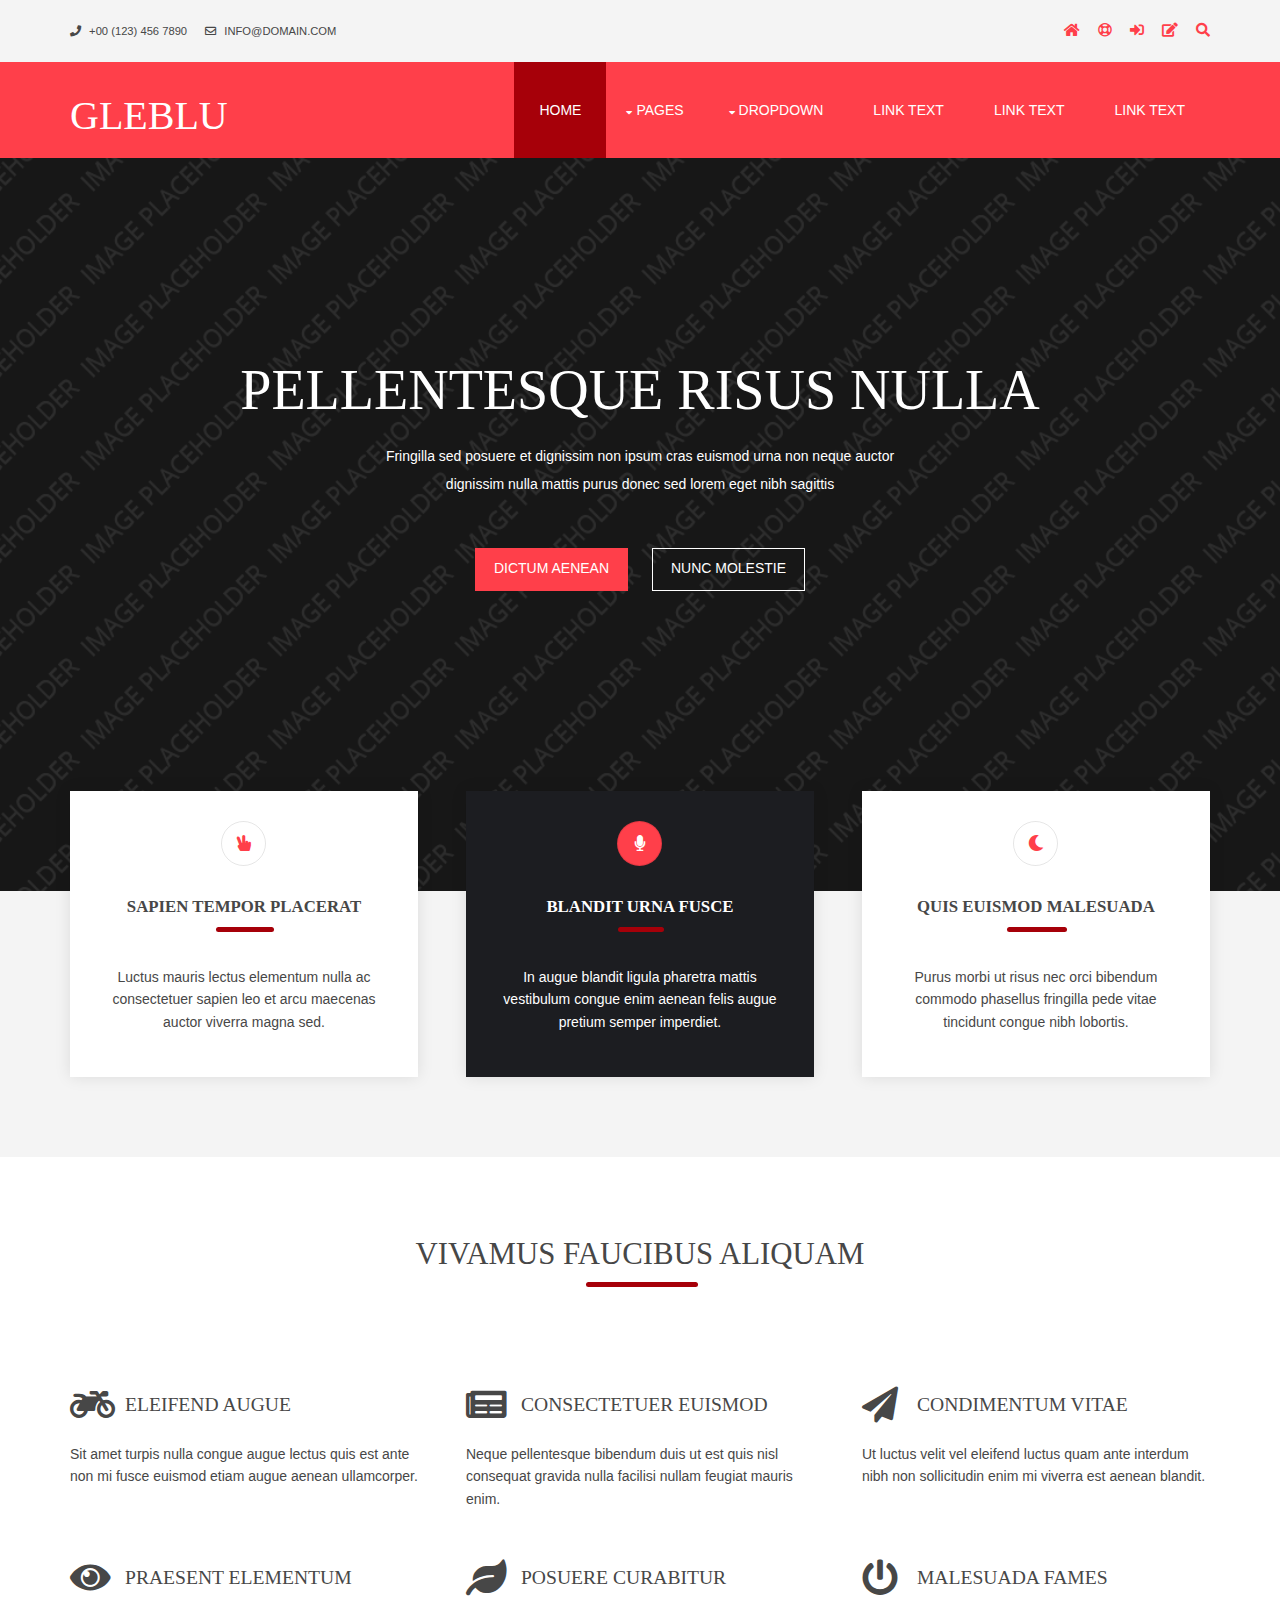
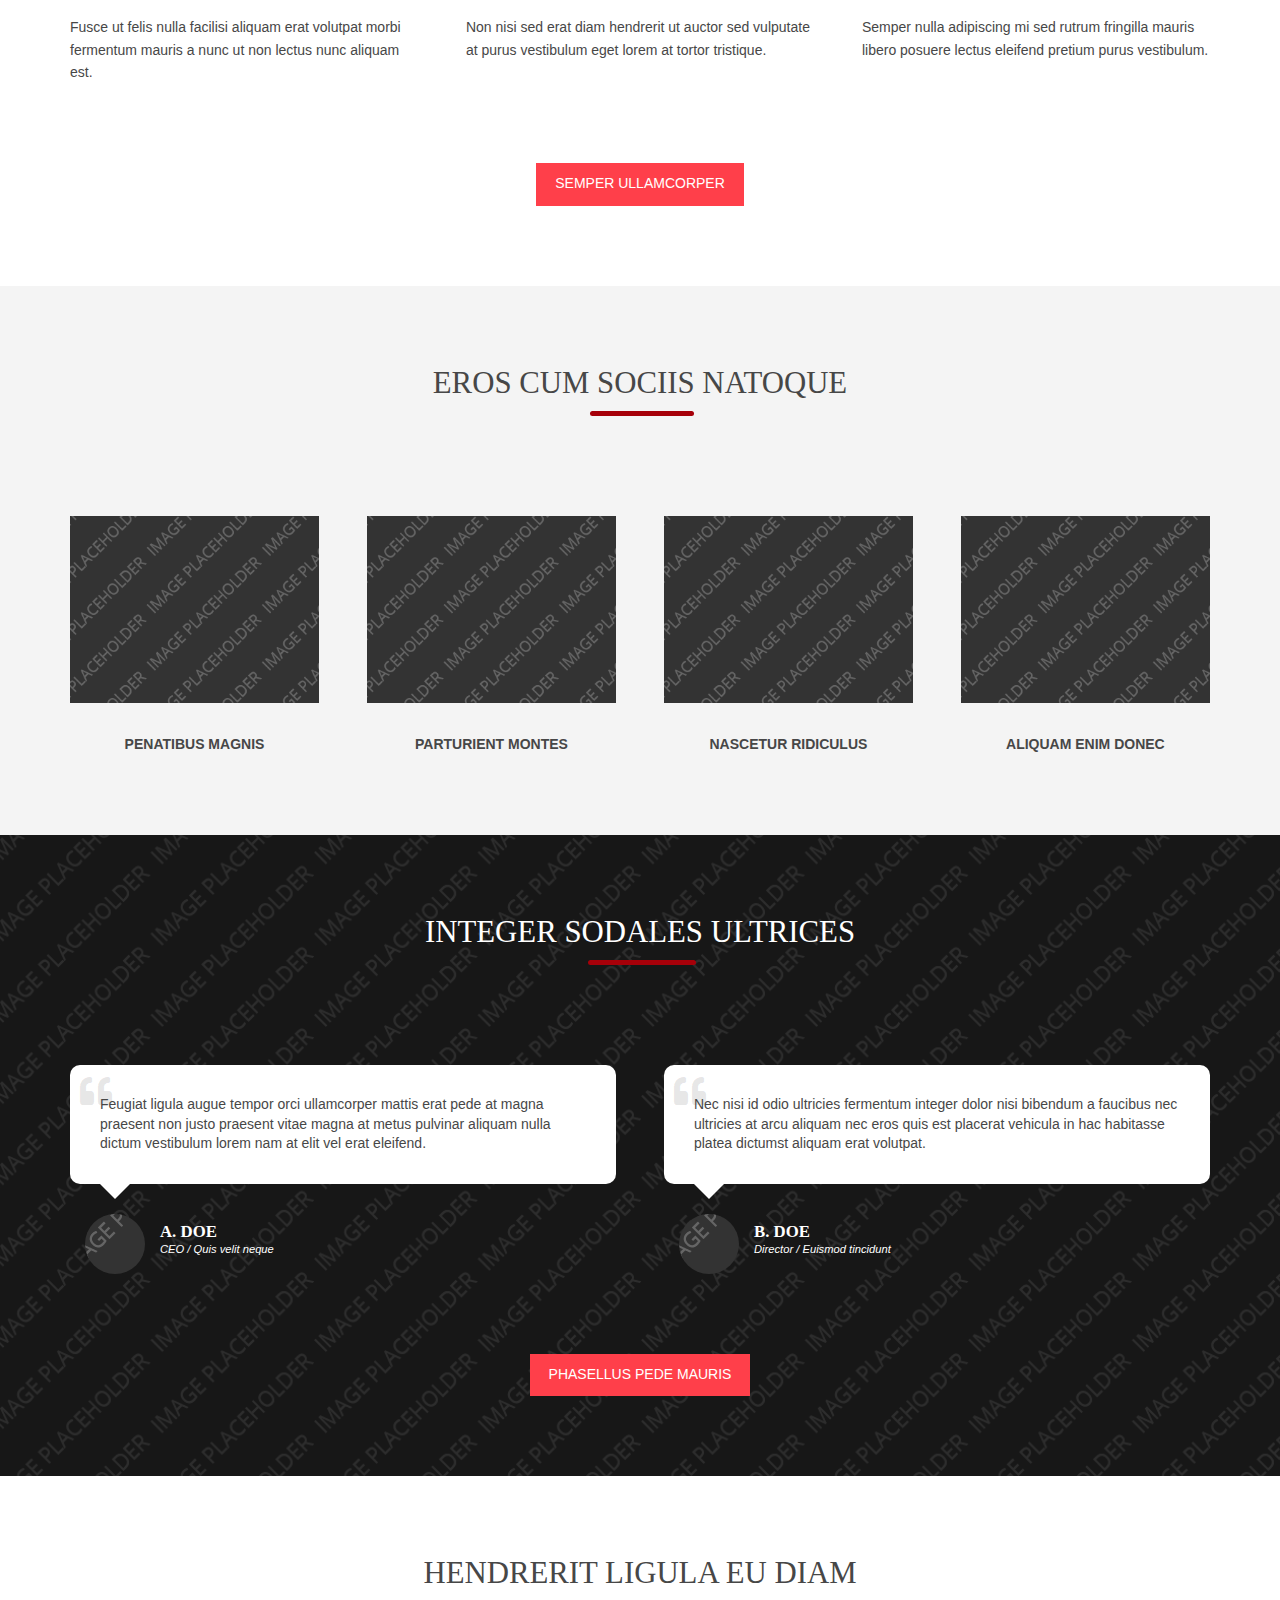
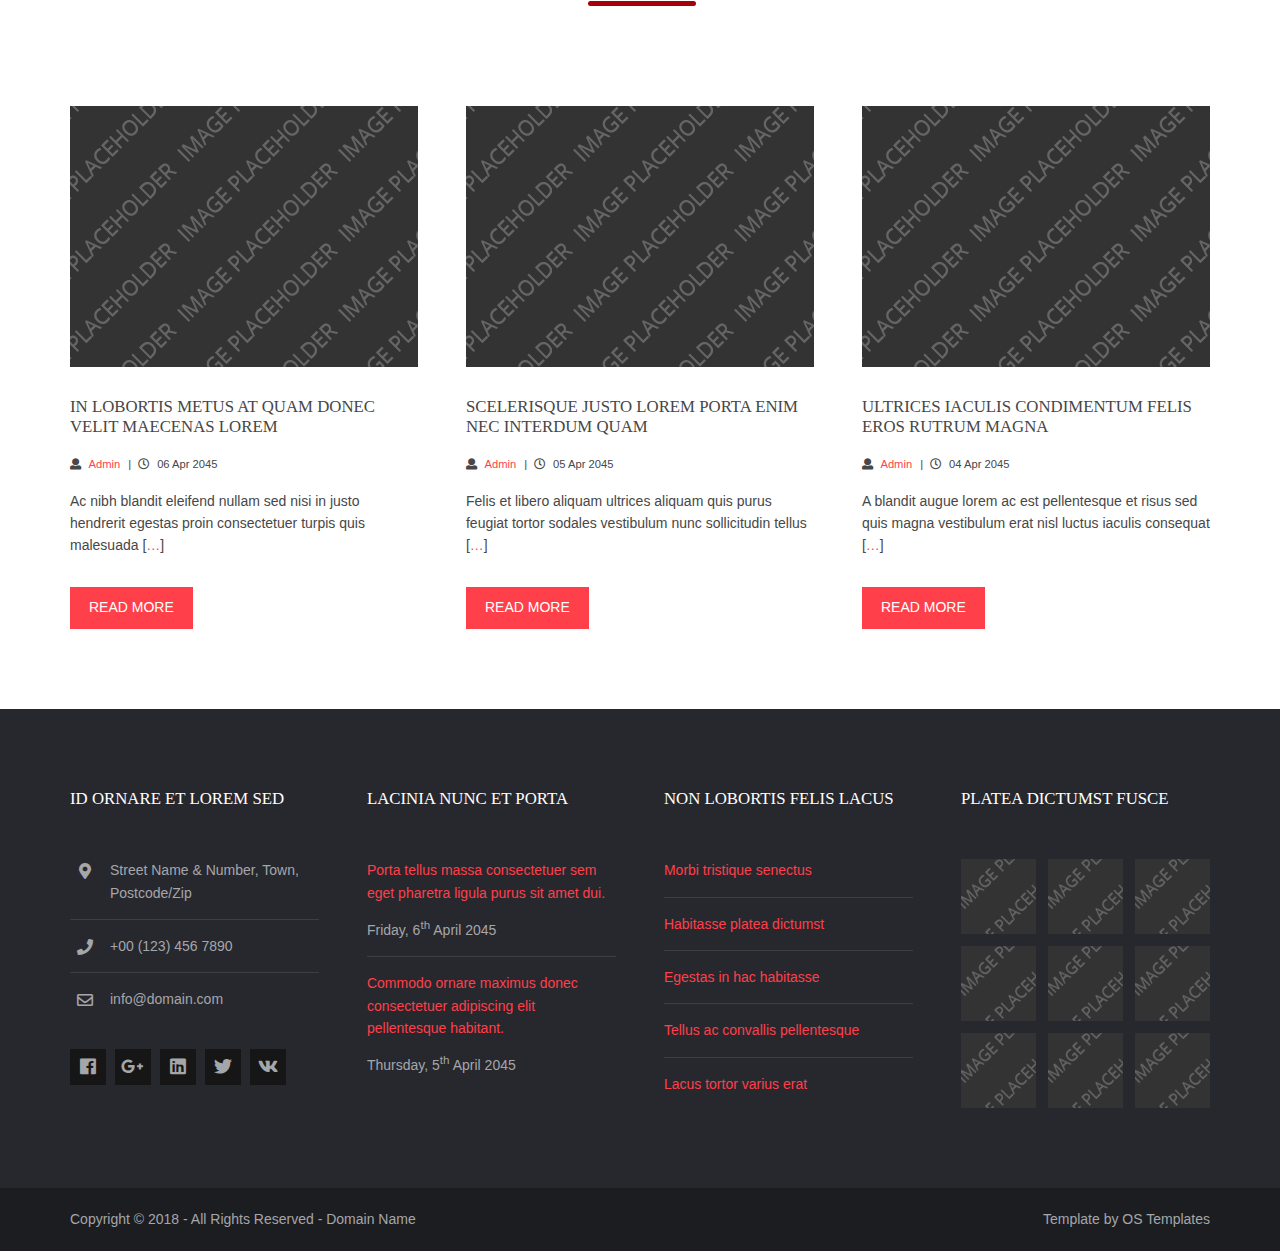
==== gleblu/index.html @ dab905c7 "template" ====
<!DOCTYPE html>
<!--
Template Name: Gleblu
Author: <a href="https://www.os-templates.com/">OS Templates</a>
Author URI: https://www.os-templates.com/
Copyright: OS-Templates.com
Licence: Free to use under our free template licence terms
Licence URI: https://www.os-templates.com/template-terms
-->
<html lang="">
<!-- To declare your language - read more here: https://www.w3.org/International/questions/qa-html-language-declarations -->
<head>
<title>Gleblu</title>
<meta charset="utf-8">
<meta name="viewport" content="width=device-width, initial-scale=1.0, maximum-scale=1.0, user-scalable=no">
<link href="layout/styles/layout.css" rel="stylesheet" type="text/css" media="all">
</head>
<body id="top">
<!-- ################################################################################################ -->
<!-- ################################################################################################ -->
<!-- ################################################################################################ -->
<div class="wrapper row0">
  <div id="topbar" class="hoc clear">
    <div class="fl_left"> 
      <!-- ################################################################################################ -->
      <ul class="nospace">
        <li><i class="fas fa-phone rgtspace-5"></i> +00 (123) 456 7890</li>
        <li><i class="far fa-envelope rgtspace-5"></i> info@domain.com</li>
      </ul>
      <!-- ################################################################################################ -->
    </div>
    <div class="fl_right"> 
      <!-- ################################################################################################ -->
      <ul class="nospace">
        <li><a href="index.html"><i class="fas fa-home"></i></a></li>
        <li><a href="#" title="Help Centre"><i class="far fa-life-ring"></i></a></li>
        <li><a href="#" title="Login"><i class="fas fa-sign-in-alt"></i></a></li>
        <li><a href="#" title="Sign Up"><i class="fas fa-edit"></i></a></li>
        <li id="searchform">
          <div>
            <form action="#" method="post">
              <fieldset>
                <legend>Quick Search:</legend>
                <input type="text" placeholder="Enter search term&hellip;">
                <button type="submit"><i class="fas fa-search"></i></button>
              </fieldset>
            </form>
          </div>
        </li>
      </ul>
      <!-- ################################################################################################ -->
    </div>
  </div>
</div>
<!-- ################################################################################################ -->
<!-- ################################################################################################ -->
<!-- ################################################################################################ -->
<div class="wrapper row1">
  <header id="header" class="hoc clear">
    <div id="logo" class="fl_left"> 
      <!-- ################################################################################################ -->
      <h1><a href="index.html">Gleblu</a></h1>
      <!-- ################################################################################################ -->
    </div>
    <nav id="mainav" class="fl_right"> 
      <!-- ################################################################################################ -->
      <ul class="clear">
        <li class="active"><a href="index.html">Home</a></li>
        <li><a class="drop" href="#">Pages</a>
          <ul>
            <li><a href="pages/gallery.html">Gallery</a></li>
            <li><a href="pages/full-width.html">Full Width</a></li>
            <li><a href="pages/sidebar-left.html">Sidebar Left</a></li>
            <li><a href="pages/sidebar-right.html">Sidebar Right</a></li>
            <li><a href="pages/basic-grid.html">Basic Grid</a></li>
            <li><a href="pages/font-icons.html">Font Icons</a></li>
          </ul>
        </li>
        <li><a class="drop" href="#">Dropdown</a>
          <ul>
            <li><a href="#">Level 2</a></li>
            <li><a class="drop" href="#">Level 2 + Drop</a>
              <ul>
                <li><a href="#">Level 3</a></li>
                <li><a href="#">Level 3</a></li>
                <li><a href="#">Level 3</a></li>
              </ul>
            </li>
            <li><a href="#">Level 2</a></li>
          </ul>
        </li>
        <li><a href="#">Link Text</a></li>
        <li><a href="#">Link Text</a></li>
        <li><a href="#">Link Text</a></li>
      </ul>
      <!-- ################################################################################################ -->
    </nav>
  </header>
</div>
<!-- ################################################################################################ -->
<!-- ################################################################################################ -->
<!-- ################################################################################################ -->
<div class="wrapper bgded overlay" style="background-image:url('images/demo/backgrounds/01.png');">
  <div id="pageintro" class="hoc clear"> 
    <!-- ################################################################################################ -->
    <article>
      <h3 class="heading">Pellentesque risus nulla</h3>
      <p>Fringilla sed posuere et dignissim non ipsum cras euismod urna non neque auctor dignissim nulla mattis purus donec sed lorem eget nibh sagittis</p>
      <footer>
        <ul class="nospace inline pushright">
          <li><a class="btn" href="#">Dictum aenean</a></li>
          <li><a class="btn inverse" href="#">Nunc molestie</a></li>
        </ul>
      </footer>
    </article>
    <!-- ################################################################################################ -->
  </div>
</div>
<!-- ################################################################################################ -->
<!-- ################################################################################################ -->
<!-- ################################################################################################ -->
<div class="wrapper row2">
  <section id="introblocks" class="hoc container clear"> 
    <!-- ################################################################################################ -->
    <ul class="nospace group">
      <li class="one_third first">
        <article><a href="#"><i class="fas fa-hand-peace"></i></a>
          <h6 class="heading underline">Sapien tempor placerat</h6>
          <p>Luctus mauris lectus elementum nulla ac consectetuer sapien leo et arcu maecenas auctor viverra magna sed.</p>
        </article>
      </li>
      <li class="one_third">
        <article class="active"><a href="#"><i class="fas fa-microphone"></i></a>
          <h6 class="heading underline">Blandit urna fusce</h6>
          <p>In augue blandit ligula pharetra mattis vestibulum congue enim aenean felis augue pretium semper imperdiet.</p>
        </article>
      </li>
      <li class="one_third">
        <article><a href="#"><i class="fas fa-moon"></i></a>
          <h6 class="heading underline">Quis euismod malesuada</h6>
          <p>Purus morbi ut risus nec orci bibendum commodo phasellus fringilla pede vitae tincidunt congue nibh lobortis.</p>
        </article>
      </li>
    </ul>
    <!-- ################################################################################################ -->
  </section>
</div>
<!-- ################################################################################################ -->
<!-- ################################################################################################ -->
<!-- ################################################################################################ -->
<div class="wrapper row3">
  <main class="hoc container clear"> 
    <!-- main body -->
    <!-- ################################################################################################ -->
    <div class="center btmspace-80">
      <h6 class="heading underline font-x2">Vivamus faucibus aliquam</h6>
    </div>
    <ul class="nospace group overview btmspace-80">
      <li class="one_third">
        <article>
          <div class="clear"><a href="#"><i class="fas fa-motorcycle"></i></a>
            <h6 class="heading">Eleifend augue</h6>
          </div>
          <p>Sit amet turpis nulla congue augue lectus quis est ante non mi fusce euismod etiam augue aenean ullamcorper.</p>
        </article>
      </li>
      <li class="one_third">
        <article>
          <div class="clear"><a href="#"><i class="fas fa-newspaper"></i></a>
            <h6 class="heading">Consectetuer euismod</h6>
          </div>
          <p>Neque pellentesque bibendum duis ut est quis nisl consequat gravida nulla facilisi nullam feugiat mauris enim.</p>
        </article>
      </li>
      <li class="one_third">
        <article>
          <div class="clear"><a href="#"><i class="fas fa-paper-plane"></i></a>
            <h6 class="heading">Condimentum vitae</h6>
          </div>
          <p>Ut luctus velit vel eleifend luctus quam ante interdum nibh non sollicitudin enim mi viverra est aenean blandit.</p>
        </article>
      </li>
      <li class="one_third">
        <article>
          <div class="clear"><a href="#"><i class="fas fa-eye"></i></a>
            <h6 class="heading">Praesent elementum</h6>
          </div>
          <p>Fusce ut felis nulla facilisi aliquam erat volutpat morbi fermentum mauris a nunc ut non lectus nunc aliquam est.</p>
        </article>
      </li>
      <li class="one_third">
        <article>
          <div class="clear"><a href="#"><i class="fas fa-leaf"></i></a>
            <h6 class="heading">Posuere curabitur</h6>
          </div>
          <p>Non nisi sed erat diam hendrerit ut auctor sed vulputate at purus vestibulum eget lorem at tortor tristique.</p>
        </article>
      </li>
      <li class="one_third">
        <article>
          <div class="clear"><a href="#"><i class="fas fa-power-off"></i></a>
            <h6 class="heading">Malesuada fames</h6>
          </div>
          <p>Semper nulla adipiscing mi sed rutrum fringilla mauris libero posuere lectus eleifend pretium purus vestibulum.</p>
        </article>
      </li>
    </ul>
    <footer class="center"><a class="btn" href="#">Semper ullamcorper</a></footer>
    <!-- ################################################################################################ -->
    <!-- / main body -->
    <div class="clear"></div>
  </main>
</div>
<!-- ################################################################################################ -->
<!-- ################################################################################################ -->
<!-- ################################################################################################ -->
<div class="wrapper row2">
  <section class="hoc container clear"> 
    <!-- ################################################################################################ -->
    <div class="center btmspace-80">
      <h6 class="heading underline font-x2">Eros cum sociis natoque</h6>
    </div>
    <ul class="nospace group">
      <li class="one_quarter first">
        <figure class="fixwidth"><a class="imgover btmspace-30" href="#"><img src="images/demo/348x261.png" alt=""></a>
          <figcaption class="bold uppercase center">Penatibus magnis</figcaption>
        </figure>
      </li>
      <li class="one_quarter">
        <figure class="fixwidth"><a class="imgover btmspace-30" href="#"><img src="images/demo/348x261.png" alt=""></a>
          <figcaption class="bold uppercase center">Parturient montes</figcaption>
        </figure>
      </li>
      <li class="one_quarter">
        <figure class="fixwidth"><a class="imgover btmspace-30" href="#"><img src="images/demo/348x261.png" alt=""></a>
          <figcaption class="bold uppercase center">Nascetur ridiculus</figcaption>
        </figure>
      </li>
      <li class="one_quarter">
        <figure class="fixwidth"><a class="imgover btmspace-30" href="#"><img src="images/demo/348x261.png" alt=""></a>
          <figcaption class="bold uppercase center">Aliquam enim donec</figcaption>
        </figure>
      </li>
    </ul>
    <!-- ################################################################################################ -->
  </section>
</div>
<!-- ################################################################################################ -->
<!-- ################################################################################################ -->
<!-- ################################################################################################ -->
<div class="wrapper bgded overlay" style="background-image:url('images/demo/backgrounds/01.png');">
  <section class="hoc container clear"> 
    <!-- ################################################################################################ -->
    <div class="center btmspace-80">
      <h6 class="heading underline font-x2">Integer sodales ultrices</h6>
    </div>
    <ul id="testimonials" class="nospace group btmspace-80">
      <li class="one_half first">
        <blockquote>Feugiat ligula augue tempor orci ullamcorper mattis erat pede at magna praesent non justo praesent vitae magna at metus pulvinar aliquam nulla dictum vestibulum lorem nam at elit vel erat eleifend.</blockquote>
        <figure class="clear"><img class="circle" src="images/demo/60x60.png" alt="">
          <figcaption>
            <h6 class="heading">A. Doe</h6>
            <em>CEO / Quis velit neque</em></figcaption>
        </figure>
      </li>
      <li class="one_half">
        <blockquote>Nec nisi id odio ultricies fermentum integer dolor nisi bibendum a faucibus nec ultricies at arcu aliquam nec eros quis est placerat vehicula in hac habitasse platea dictumst aliquam erat volutpat.</blockquote>
        <figure class="clear"><img class="circle" src="images/demo/60x60.png" alt="">
          <figcaption>
            <h6 class="heading">B. Doe</h6>
            <em>Director / Euismod tincidunt</em></figcaption>
        </figure>
      </li>
    </ul>
    <footer class="center"><a class="btn" href="#">Phasellus pede mauris</a></footer>
    <!-- ################################################################################################ -->
  </section>
</div>
<!-- ################################################################################################ -->
<!-- ################################################################################################ -->
<!-- ################################################################################################ -->
<div class="wrapper row3">
  <section class="hoc container clear"> 
    <!-- ################################################################################################ -->
    <div class="center btmspace-80">
      <h6 class="heading underline font-x2">Hendrerit ligula eu diam</h6>
    </div>
    <ul id="latest" class="nospace group">
      <li class="one_third first">
        <article>
          <figure><a class="imgover" href="#"><img src="images/demo/348x261.png" alt=""></a></figure>
          <div class="excerpt">
            <h6 class="heading">In lobortis metus at quam donec velit maecenas lorem</h6>
            <ul class="nospace meta">
              <li><i class="fas fa-user rgtspace-5"></i> <a href="#">Admin</a></li>
              <li><i class="far fa-clock rgtspace-5"></i>
                <time datetime="2045-04-06T08:15+00:00">06 Apr 2045</time>
              </li>
            </ul>
            <p>Ac nibh blandit eleifend nullam sed nisi in justo hendrerit egestas proin consectetuer turpis quis malesuada [<a href="#">&hellip;</a>]</p>
            <footer><a class="btn" href="#">Read More</a></footer>
          </div>
        </article>
      </li>
      <li class="one_third">
        <article>
          <figure><a class="imgover" href="#"><img src="images/demo/348x261.png" alt=""></a></figure>
          <div class="excerpt">
            <h6 class="heading">Scelerisque justo lorem porta enim nec interdum quam</h6>
            <ul class="nospace meta">
              <li><i class="fas fa-user rgtspace-5"></i> <a href="#">Admin</a></li>
              <li><i class="far fa-clock rgtspace-5"></i>
                <time datetime="2045-04-05T08:15+00:00">05 Apr 2045</time>
              </li>
            </ul>
            <p>Felis et libero aliquam ultrices aliquam quis purus feugiat tortor sodales vestibulum nunc sollicitudin tellus [<a href="#">&hellip;</a>]</p>
            <footer><a class="btn" href="#">Read More</a></footer>
          </div>
        </article>
      </li>
      <li class="one_third">
        <article>
          <figure><a class="imgover" href="#"><img src="images/demo/348x261.png" alt=""></a></figure>
          <div class="excerpt">
            <h6 class="heading">Ultrices iaculis condimentum felis eros rutrum magna</h6>
            <ul class="nospace meta">
              <li><i class="fas fa-user rgtspace-5"></i> <a href="#">Admin</a></li>
              <li><i class="far fa-clock rgtspace-5"></i>
                <time datetime="2045-04-04T08:15+00:00">04 Apr 2045</time>
              </li>
            </ul>
            <p>A blandit augue lorem ac est pellentesque et risus sed quis magna vestibulum erat nisl luctus iaculis consequat [<a href="#">&hellip;</a>]</p>
            <footer><a class="btn" href="#">Read More</a></footer>
          </div>
        </article>
      </li>
    </ul>
    <!-- ################################################################################################ -->
  </section>
</div>
<!-- ################################################################################################ -->
<!-- ################################################################################################ -->
<!-- ################################################################################################ -->
<div class="wrapper row4">
  <footer id="footer" class="hoc clear"> 
    <!-- ################################################################################################ -->
    <div class="one_quarter first">
      <h6 class="heading">Id ornare et lorem sed</h6>
      <ul class="nospace linklist contact btmspace-30">
        <li><i class="fas fa-map-marker-alt"></i>
          <address>
          Street Name &amp; Number, Town, Postcode/Zip
          </address>
        </li>
        <li><i class="fas fa-phone"></i> +00 (123) 456 7890</li>
        <li><i class="far fa-envelope"></i> info@domain.com</li>
      </ul>
      <ul class="faico clear">
        <li><a class="faicon-facebook" href="#"><i class="fab fa-facebook"></i></a></li>
        <li><a class="faicon-google-plus" href="#"><i class="fab fa-google-plus-g"></i></a></li>
        <li><a class="faicon-linkedin" href="#"><i class="fab fa-linkedin"></i></a></li>
        <li><a class="faicon-twitter" href="#"><i class="fab fa-twitter"></i></a></li>
        <li><a class="faicon-vk" href="#"><i class="fab fa-vk"></i></a></li>
      </ul>
    </div>
    <div class="one_quarter">
      <h6 class="heading">Lacinia nunc et porta</h6>
      <ul class="nospace linklist">
        <li>
          <article>
            <p class="nospace btmspace-10"><a href="#">Porta tellus massa consectetuer sem eget pharetra ligula purus sit amet dui.</a></p>
            <time class="block font-xs" datetime="2045-04-06">Friday, 6<sup>th</sup> April 2045</time>
          </article>
        </li>
        <li>
          <article>
            <p class="nospace btmspace-10"><a href="#">Commodo ornare maximus donec consectetuer adipiscing elit pellentesque habitant.</a></p>
            <time class="block font-xs" datetime="2045-04-05">Thursday, 5<sup>th</sup> April 2045</time>
          </article>
        </li>
      </ul>
    </div>
    <div class="one_quarter">
      <h6 class="heading">Non lobortis felis lacus</h6>
      <ul class="nospace linklist">
        <li><a href="#">Morbi tristique senectus</a></li>
        <li><a href="#">Habitasse platea dictumst</a></li>
        <li><a href="#">Egestas in hac habitasse</a></li>
        <li><a href="#">Tellus ac convallis pellentesque</a></li>
        <li><a href="#">Lacus tortor varius erat</a></li>
      </ul>
    </div>
    <div class="one_quarter">
      <h6 class="heading">Platea dictumst fusce</h6>
      <ul class="nospace clear latestimg">
        <li><a class="imgover" href="#"><img src="images/demo/100x100.png" alt=""></a></li>
        <li><a class="imgover" href="#"><img src="images/demo/100x100.png" alt=""></a></li>
        <li><a class="imgover" href="#"><img src="images/demo/100x100.png" alt=""></a></li>
        <li><a class="imgover" href="#"><img src="images/demo/100x100.png" alt=""></a></li>
        <li><a class="imgover" href="#"><img src="images/demo/100x100.png" alt=""></a></li>
        <li><a class="imgover" href="#"><img src="images/demo/100x100.png" alt=""></a></li>
        <li><a class="imgover" href="#"><img src="images/demo/100x100.png" alt=""></a></li>
        <li><a class="imgover" href="#"><img src="images/demo/100x100.png" alt=""></a></li>
        <li><a class="imgover" href="#"><img src="images/demo/100x100.png" alt=""></a></li>
      </ul>
    </div>
    <!-- ################################################################################################ -->
  </footer>
</div>
<!-- ################################################################################################ -->
<!-- ################################################################################################ -->
<!-- ################################################################################################ -->
<div class="wrapper row5">
  <div id="copyright" class="hoc clear"> 
    <!-- ################################################################################################ -->
    <p class="fl_left">Copyright &copy; 2018 - All Rights Reserved - <a href="#">Domain Name</a></p>
    <p class="fl_right">Template by <a target="_blank" href="https://www.os-templates.com/" title="Free Website Templates">OS Templates</a></p>
    <!-- ################################################################################################ -->
  </div>
</div>
<!-- ################################################################################################ -->
<!-- ################################################################################################ -->
<!-- ################################################################################################ -->
<a id="backtotop" href="#top"><i class="fas fa-chevron-up"></i></a>
<!-- JAVASCRIPTS -->
<script src="layout/scripts/jquery.min.js"></script>
<script src="layout/scripts/jquery.backtotop.js"></script>
<script src="layout/scripts/jquery.mobilemenu.js"></script>
</body>
</html>
---- gleblu/layout/styles/layout.css ----
@charset "utf-8";
/*
Template Name: Gleblu
Author: <a href="https://www.os-templates.com/">OS Templates</a>
Author URI: https://www.os-templates.com/
Copyright: OS-Templates.com
Licence: Free to use under our free template licence terms
Licence URI: https://www.os-templates.com/template-terms
File: Layout CSS
*/

@import url("fontawesome-free/css/fontawesome-all.min.css");
@import url("framework.css");

/* Rows
--------------------------------------------------------------------------------------------------------------- */
.row0, .row0 a{}
.row1, .row1 a{}
.row2, .row2 a{}
.row3, .row3 a{}
.row4, .row4 a{}
.row5, .row5 a{}


/* Top Bar
--------------------------------------------------------------------------------------------------------------- */
#topbar{padding:20px 0; font-size:.8rem; text-transform:uppercase;}

#topbar ul li{display:inline-block; margin-right:15px;}
#topbar ul li:last-child{margin-right:0; padding-right:0; border-right:none;}
#topbar i{line-height:normal;}
#topbar > div:nth-of-type(2) i{font-size:1rem;}

/* Search Form */
#topbar #searchform{position:relative; line-height:1; z-index:9999;}
#topbar #searchform::after{display:block; height:18px; line-height:18px; padding:0; font-family:"Font Awesome\ 5 Free"; font-weight:900; font-size:1rem; content:"\f002"/* fa-search */;}
#topbar #searchform:hover::after, #topbar #searchform button{cursor:pointer;}
#topbar #searchform > div{position:absolute; top:18px; right:0; width:280px; visibility:hidden; opacity:0/* Required for transition effect */;}
#topbar #searchform:hover > div{visibility:visible; opacity:1/* Required for transition effect */;}
#topbar #searchform form{display:block; position:relative;}
#topbar #searchform form *{border:none;}
#topbar #searchform input{display:block; width:100%; height:36px; padding:8px 40px 8px 10px; font-size:1rem;}
#topbar #searchform ::placeholder{text-transform:capitalize;}
#topbar #searchform button{display:block; position:absolute; top:3px; right:2px; height:30px; font-size:16px; line-height:1;}


/* Header
--------------------------------------------------------------------------------------------------------------- */
#header{}

#header #logo{margin:30px 0 0 0;}
#header #logo h1{margin:0; padding:0; font-size:40px; text-transform:uppercase;}


/* Page Intro
--------------------------------------------------------------------------------------------------------------- */
#pageintro{padding:200px 0 300px;}/* 300px => 100px for #introblocks negative margin */

#pageintro article, #pageintro article p{display:block; max-width:75%; margin:0 auto; text-align:center;}
#pageintro article p{max-width:65%; line-height:2rem;}
#pageintro .heading{margin-bottom:20px; font-size:4rem;}
#pageintro footer{margin-top:50px;}


/* Introblocks - x3
--------------------------------------------------------------------------------------------------------------- */
#introblocks{position:relative; z-index:1;}
#introblocks > ul{display:block; margin:-180px 0 0; text-align:center;}/* 180px => 100px + container padding */
#introblocks article{display:block; padding:30px; text-align:center;}
#introblocks article > a{}
#introblocks article > a::after{display:block; width:100%; content:"";}/* Used to stop the two inline-block elements stacking next to each other */
#introblocks article i{display:inline-block; position:relative; width:45px; height:45px; line-height:43px; margin-bottom:30px; font-size:16px; text-align:center; border:1px solid; border-radius:50%;}
#introblocks article .heading{font-size:1.2rem; font-weight:700;}
#introblocks article .heading.underline::after{left:50%; margin-left:-12%;}


/* Content Area
--------------------------------------------------------------------------------------------------------------- */
.container{padding:80px 0;}

/* Content */
.container .content{}

.sectiontitle{display:block; max-width:55%; margin:0 auto 80px; text-align:center;}
.sectiontitle *{margin:0;}

/* Overview - for services etc. */
.overview{}
.overview > li{margin-bottom:50px;}
.overview > li:nth-last-child(-n+3){margin-bottom:0;}/* Removes bottom margin from the last three items - margin is restored in the media queries when items stack */
.overview > li:nth-child(3n+1){margin-left:0; clear:left;}/* Removes the need to add class="first" */
.overview article{}
.overview article *{margin:0; padding:0;}
.overview article > div{display:block; position:relative; min-height:36px; margin:0 0 20px 0; padding:8px 0 0 55px;}
.overview article > div *{line-height:1;}
.overview article > div i{display:block; position:absolute; top:0; left:0; font-size:36px;}
.overview article > div .heading{}
.overview article p{}

/* Testimonials */
#testimonials{}
#testimonials > li:last-child{margin-bottom:0;}/* Used when elements stack in smaller viewports */
#testimonials blockquote{display:block; position:relative; width:100%; margin:0 0 30px 0; padding:30px; line-height:1.4; z-index:1; border-radius:10px;}
#testimonials blockquote::before{display:block; position:absolute; top:10px; left:10px; font-family:"Font Awesome\ 5 Free"; font-weight:900; font-size:32px; line-height:32px; content:"\f10d"; z-index:-1;}
#testimonials blockquote::after{display:block; position:absolute; bottom:-15px; left:30px; width:0; height:0; content:""; border:15px solid transparent; border-bottom:none;}
#testimonials figure{}
#testimonials figure *{margin:0; line-height:1;}
#testimonials figure img{float:left; margin:0 15px;}
#testimonials figcaption{float:left; margin-top:10px;}
#testimonials figcaption .heading{font-size:1.2rem; font-weight:700;}
#testimonials figcaption em{font-size:.8rem;}
#testimonials footer{text-align:center;}

/* Latest - Blog posts etc. */
#latest{}
#latest article{}
#latest article figure{margin-bottom:30px;}
#latest article figure img{}
#latest article .excerpt{}
#latest article .excerpt .heading{margin:0 0 15px 0; font-size:1.2rem;}
#latest article .excerpt .meta{}
#latest article .excerpt .meta li{display:inline-block; margin:0 3px 0 0; padding:0; font-size:.8rem;}
#latest article .excerpt .meta li:last-child{margin:0;}
#latest article .excerpt .meta li::after{margin-left:8px; content:"|";}
#latest article .excerpt .meta li:last-child::after{margin:0; content:"";}
#latest article .excerpt p{}
#latest article .excerpt footer{margin-top:30px;}

/* Comments */
#comments ul{margin:0 0 40px 0; padding:0; list-style:none;}
#comments li{margin:0 0 10px 0; padding:15px;}
#comments .avatar{float:right; margin:0 0 10px 10px; padding:3px; border:1px solid;}
#comments address{font-weight:bold;}
#comments time{font-size:smaller;}
#comments .comcont{display:block; margin:0; padding:0;}
#comments .comcont p{margin:10px 5px 10px 0; padding:0;}

#comments form{display:block; width:100%;}
#comments input, #comments textarea{width:100%; padding:10px; border:1px solid;}
#comments textarea{overflow:auto;}
#comments div{margin-bottom:15px;}
#comments input[type="submit"], #comments input[type="reset"]{display:inline-block; width:auto; min-width:150px; margin:0; padding:8px 5px; cursor:pointer;}

/* Sidebar */
.container .sidebar{}

.sidebar .sdb_holder{margin-bottom:50px;}
.sidebar .sdb_holder:last-child{margin-bottom:0;}


/* Footer
--------------------------------------------------------------------------------------------------------------- */
#footer{padding:80px 0;}

#footer .heading{margin-bottom:50px; font-size:1.2rem;}

#footer .linklist li{display:block; margin-bottom:15px; padding:0 0 15px 0; border-bottom:1px solid;}
#footer .linklist li:last-child{margin:0; padding:0; border:none;}
#footer .linklist li::before, #footer .linklist li::after{display:table; content:"";}
#footer .linklist li, #footer .linklist li::after{clear:both;}

#footer .contact{}
#footer .contact.linklist li, #footer .contact.linklist li:last-child{position:relative; padding-left:40px;}
#footer .contact li *{margin:0; padding:0; line-height:1.6;}
#footer .contact li i{display:block; position:absolute; top:0; left:0; width:30px; font-size:16px; text-align:center;}

#footer .latestimg{}
#footer .latestimg > li{display:inline-block; float:left; width:30%; margin:0 0 5% 5%;}
#footer .latestimg > li:nth-last-child(-n+3){margin-bottom:0;}/* Removes bottom margin from the last three items - margin is restored in the media queries when items stack */
#footer .latestimg > li:nth-child(3n+1){margin-left:0; clear:left;}/* Removes the need to add class="first" */
#footer .latestimg > li img{width:100%;}/* Force the image to resize to take the full space - may have to be changed for tablets, depends on personal preference */
#footer .latestimg > li a.imgover{display:block;}


/* Copyright
--------------------------------------------------------------------------------------------------------------- */
#copyright{padding:20px 0;}
#copyright *{margin:0; padding:0;}


/* Transition Fade
This gives a smooth transition to "ALL" elements used in the layout - other than the navigation form used in mobile devices
If you don't want it to fade all elements, you have to list the ones you want to be faded individually
Delete it completely to stop fading
--------------------------------------------------------------------------------------------------------------- */
*, *::before, *::after{transition:all .3s ease-in-out;}
#mainav form *{transition:none !important;}


/* ------------------------------------------------------------------------------------------------------------ */
/* ------------------------------------------------------------------------------------------------------------ */
/* ------------------------------------------------------------------------------------------------------------ */
/* ------------------------------------------------------------------------------------------------------------ */
/* ------------------------------------------------------------------------------------------------------------ */


/* Navigation
--------------------------------------------------------------------------------------------------------------- */
nav ul, nav ol{margin:0; padding:0; list-style:none;}

#mainav, #breadcrumb, .sidebar nav{line-height:normal;}
#mainav .drop::after, #mainav li li .drop::after, #breadcrumb li a::after, .sidebar nav a::after{position:absolute; font-family:"Font Awesome\ 5 Free"; font-weight:900; font-size:10px; line-height:10px;}

/* Top Navigation */
#mainav{}
#mainav ul{text-transform:uppercase;}
#mainav ul ul{position:absolute; width:180px; text-transform:none; z-index:9999;}
#mainav ul ul ul{left:180px; top:0;}
#mainav li{display:block; position:relative; float:left; margin:0; padding:0;}
#mainav li:last-child{margin-right:0;}
#mainav li li{width:100%; margin:0;}
#mainav li a{display:block; padding:40px 25px;}
#mainav li li a{border:solid; border-width:0 0 1px 0;}
#mainav .drop{padding-left:30px;}
#mainav li li a, #mainav li li .drop{display:block; margin:0; padding:10px 15px;}
#mainav .drop::after, #mainav li li .drop::after{content:"\f0d7";}
#mainav .drop::after{top:45px; left:20px;}
#mainav li li .drop::after{top:15px; left:5px;}
#mainav ul ul{visibility:hidden; opacity:0;}
#mainav ul li:hover > ul{visibility:visible; opacity:1;}

#mainav form{display:none; width:100%; margin:0; padding:0;}
#mainav form select, #mainav form select option{display:block; cursor:pointer; outline:none;}
#mainav form select{width:100%; padding:5px; border:none;}
#mainav form select option{margin:5px; padding:0; border:none;}

/* Breadcrumb */
#breadcrumb{padding:150px 0 30px;}
#breadcrumb ul{margin:0; padding:0; list-style:none; text-transform:uppercase;}
#breadcrumb li{display:inline-block; margin:0 6px 0 0; padding:0;}
#breadcrumb li a{display:block; position:relative; margin:0; padding:0 12px 0 0; font-size:12px;}
#breadcrumb li a::after{top:4px; right:0; content:"\f0da";}
#breadcrumb li:last-child a{margin:0; padding:0;}
#breadcrumb li:last-child a::after{display:none;}
#breadcrumb .heading{margin:0; font-size:2rem;}

/* Sidebar Navigation */
.sidebar nav{display:block; width:100%;}
.sidebar nav li{margin:0 0 3px 0; padding:0;}
.sidebar nav a{display:block; position:relative; margin:0; padding:5px 10px 5px 15px; text-decoration:none; border:solid; border-width:0 0 1px 0;}
.sidebar nav a::after{top:10px; left:5px; content:"\f0da";}
.sidebar nav ul ul a{padding-left:35px;}
.sidebar nav ul ul a::after{left:25px;}
.sidebar nav ul ul ul a{padding-left:55px;}
.sidebar nav ul ul ul a::after{left:45px;}

/* Pagination */
.pagination{display:block; width:100%; text-align:center; clear:both;}
.pagination li{display:inline-block; margin:0 2px 0 0;}
.pagination li:last-child{margin-right:0;}
.pagination a, .pagination strong{display:block; padding:8px 11px; border:1px solid; background-clip:padding-box; font-weight:normal;}

/* Back to Top */
#backtotop{z-index:999; display:inline-block; position:fixed; visibility:hidden; bottom:20px; right:20px; width:36px; height:36px; line-height:36px; font-size:16px; text-align:center; opacity:.2;}
#backtotop i{display:block; width:100%; height:100%; line-height:inherit;}
#backtotop.visible{visibility:visible; opacity:.5;}
#backtotop:hover{opacity:1;}


/* Tables
--------------------------------------------------------------------------------------------------------------- */
table, th, td{border:1px solid; border-collapse:collapse; vertical-align:top;}
table, th{table-layout:auto;}
table{width:100%; margin-bottom:15px;}
th, td{padding:5px 8px;}
td{border-width:0 1px;}


/* Gallery
--------------------------------------------------------------------------------------------------------------- */
#gallery{display:block; width:100%; margin-bottom:50px;}
#gallery figure figcaption{display:block; width:100%; clear:both;}
#gallery li{margin-bottom:30px;}


/* Font Awesome Social Icons
--------------------------------------------------------------------------------------------------------------- */
.faico{margin:0; padding:0; list-style:none;}
.faico li{display:inline-block; margin:8px 5px 0 0; padding:0; line-height:normal;}
.faico li:last-child{margin-right:0;}
.faico a{display:inline-block; width:36px; height:36px; line-height:36px; font-size:18px; text-align:center;}

.faico a{color:inherit; background-color:#161616;}
.faico a:hover{color:#FFFFFF;}

.faicon-dribble:hover{background-color:#EA4C89;}
.faicon-facebook:hover{background-color:#3B5998;}
.faicon-google-plus:hover{background-color:#DB4A39;}
.faicon-linkedin:hover{background-color:#0E76A8;}
.faicon-twitter:hover{background-color:#00ACEE;}
.faicon-vk:hover{background-color:#4E658E;}


/* ------------------------------------------------------------------------------------------------------------ */
/* ------------------------------------------------------------------------------------------------------------ */
/* ------------------------------------------------------------------------------------------------------------ */
/* ------------------------------------------------------------------------------------------------------------ */
/* ------------------------------------------------------------------------------------------------------------ */


/* Colours
--------------------------------------------------------------------------------------------------------------- */
body{color:#A5A6AA; background-color:#1C1D21;}
a{color:#FF3F4A;}
a:active, a:focus{background:transparent !important;}/* IE10 + 11 Bugfix - prevents grey background */
hr, .borderedbox{border-color:#D7D7D7;}
label span{color:#FF0000; background-color:inherit;}
input:focus, textarea:focus, *:required:focus{border-color:#FF3F4A !important;}

.overlay{color:#FFFFFF; background-color:inherit;}
.overlay::after{color:inherit; background-color:rgba(0,0,0,.55);}
.overlay.light{color:#474747;}
.overlay.light::after{background-color:rgba(255,255,255,.7);}

.btn, .btn.inverse:hover{color:#FFFFFF; background-color:#FF3F4A; border-color:#FF3F4A;}
.btn:hover, .btn.inverse{color:inherit; background-color:transparent; border-color:inherit;}

.imgover:hover::before{background:rgba(0,0,0,.55);}
.imgover, .imgover:hover::after{color:#FFFFFF;}

.heading.underline::after{background-color:#A60009;}


/* Rows */
.row0{color:#474747; background-color:#F4F4F4;}
.row1{color:#FFFFFF; background-color:#FF3F4A;}
.row2{color:#474747; background-color:#F4F4F4;}
.row3{color:#474747; background-color:#FFFFFF;}
.row4{color:#A5A6AA; background-color:#27282E;}
.row5, .row5 a{color:#A5A6AA; background-color:#1C1D21;}


/* Top Bar */
#topbar #searchform{color:#FF3F4A;}
#topbar #searchform:hover{}
#topbar #searchform input{color:#FFFFFF; background:#A60009;}
#topbar #searchform button{color:#FFFFFF; background:transparent;}


/* Header */
#header #logo h1 a{color:inherit;}


/* Page Intro */
#pageintro{color:#FFFFFF;}


/* Introblocks */
#introblocks article{color:#474747; background-color:#FFFFFF; box-shadow:0px 0px 15px rgba(0,0,0,.1);}
#introblocks article:hover, #introblocks .active{color:#FFFFFF; background-color:#1C1D21;}
#introblocks article i{border-color:rgba(0,0,0,.1);}
#introblocks article:hover i, #introblocks .active i{color:#FFFFFF; background-color:#FF3F4A;}


/* Content Area */
.overview a{color:inherit;}
.overview article:hover a{color:#FF3F4A;}

#testimonials blockquote{color:#474747; background-color:#FFFFFF;}
#testimonials blockquote:hover{color:#FFFFFF; background-color:#A60009;}
#testimonials blockquote::before{color:rgba(0,0,0,.1);}
#testimonials blockquote::after{border-top-color:#FFFFFF;}
#testimonials blockquote:hover::after{border-top-color:#A60009;}


/* Footer */
#footer .heading{color:#FFFFFF;}
#footer hr, #footer .borderedbox, #footer .linklist li{border-color:rgba(255,255,255,.1);}


/* Navigation */
#mainav{}
#mainav li a{color:inherit; border-color:transparent;}
#mainav .active a, #mainav a:hover, #mainav li:hover > a{color:#FFFFFF; background-color:#A60009;}
#mainav li li a, #mainav .active li a{color:#FFFFFF; background-color:rgba(255,63,74,.5);/* #FF3F4A */ border-color:rgba(255,63,74,.5);}
#mainav li li:hover > a, #mainav .active .active > a{color:#FFFFFF; background-color:#A60009; border-color:rgba(255,255,255,.6);}
#mainav form select{color:#474747; background-color:#FFFFFF;}

#breadcrumb a{color:inherit; background-color:inherit;}
#breadcrumb li:last-child a{color:#FF3F4A;}

.container .sidebar nav a{color:inherit; border-color:#D7D7D7;}
.container .sidebar nav a:hover{color:#FF3F4A;}

.pagination a, .pagination strong{border-color:#D7D7D7;}
.pagination .current *{color:#FFFFFF; background-color:#FF3F4A;}

#backtotop{color:#FFFFFF; background-color:#FF3F4A;}


/* Tables + Comments */
table, th, td, #comments .avatar, #comments input, #comments textarea{border-color:#D7D7D7;}
th{color:#FFFFFF; background-color:#373737;}
tr, #comments li, #comments input[type="submit"], #comments input[type="reset"]{color:inherit; background-color:#FBFBFB;}
tr:nth-child(even), #comments li:nth-child(even){color:inherit; background-color:#F7F7F7;}
table a, #comments a{background-color:inherit;}


/* ------------------------------------------------------------------------------------------------------------ */
/* ------------------------------------------------------------------------------------------------------------ */
/* ------------------------------------------------------------------------------------------------------------ */
/* ------------------------------------------------------------------------------------------------------------ */
/* ------------------------------------------------------------------------------------------------------------ */


/* Media Queries
--------------------------------------------------------------------------------------------------------------- */
@-ms-viewport{width:device-width;}


/* Max Wrapper Width - Laptop, Desktop etc.
--------------------------------------------------------------------------------------------------------------- */
@media screen and (min-width:1140px){
	.hoc{max-width:1140px;}
}

@media screen and (min-width:978px) and (max-width:1140px){
	.hoc{max-width:95%;}
}


/* Mobile Devices
--------------------------------------------------------------------------------------------------------------- */
@media screen and (max-width:978px){
	.hoc{max-width:90%;}

	#topbar{}

	#header{padding:30px 0;}
	#header #logo{margin-top:0;}

	#mainav{}
	#mainav ul{display:none;}
	#mainav form{display:block; margin-top:8px;}

	#breadcrumb{}

	.container{}
	#comments input[type="reset"]{margin-top:10px;}
	.pagination li{display:inline-block; margin:0 5px 5px 0;}

	#footer{}

	#copyright{}
	#copyright p:first-of-type{margin-bottom:10px;}
}

@media screen and (max-width:750px){
	.imgl, .imgr{display:inline-block; float:none; margin:0 0 10px 0;}
	.fl_left, .fl_right{display:block; float:none;}
	.group .group > *:last-child, .clear .clear > *:last-child, .clear .group > *:last-child, .group .clear > *:last-child{margin-bottom:0;}/* Experimental - Needs more testing in different situations, stops double margin when stacking */
	.one_half, .one_third, .two_third, .one_quarter, .two_quarter, .three_quarter{display:block; float:none; width:auto; margin:0 0 30px 0;}

	#topbar{text-align:center;}
	#topbar > div:first-of-type ul{margin:0 0 10px 0;}
	#topbar #searchform{display:none;}/* This is personal preference - remove if not required */

	#header{text-align:center;}
	#header #logo{margin:0 0 15px 0;}

	#pageintro article, #pageintro article p{max-width:none;}
	#pageintro .heading{font-size:2rem;}

	#introblocks > ul > li{margin-bottom:50px;}
	#introblocks > ul > li:last-child{margin-bottom:0;}

	.sectiontitle{max-width:none;}
	.fixwidth{max-width:348px; margin:0 auto;}
	.overview > li:nth-last-child(-n+3){margin-bottom:50px;}

	#footer .latestimg > li, #footer .latestimg > li:nth-last-child(-n+3){display:inline-block; float:none; width:auto; margin:0 5% 5% 0;}
	#footer .latestimg > li:last-child{margin-bottom:0;}
	#footer .latestimg > li img{width:auto;}
}

@media screen and (max-width:450px){
	#topbar > div:first-of-type ul li{display:block; margin:0;}
}


/* Other
--------------------------------------------------------------------------------------------------------------- */
@media screen and (max-width:650px){
	.scrollable{display:block; width:100%; margin:0 0 30px 0; padding:0 0 15px 0; overflow:auto; overflow-x:scroll;}
	.scrollable table{margin:0; padding:0; white-space:nowrap;}

	.inline li{display:block; margin-bottom:10px;}
	.pushright li{margin-right:0;}

	.font-x2{font-size:1.6rem;}
	.font-x3{font-size:1.8rem;}
}
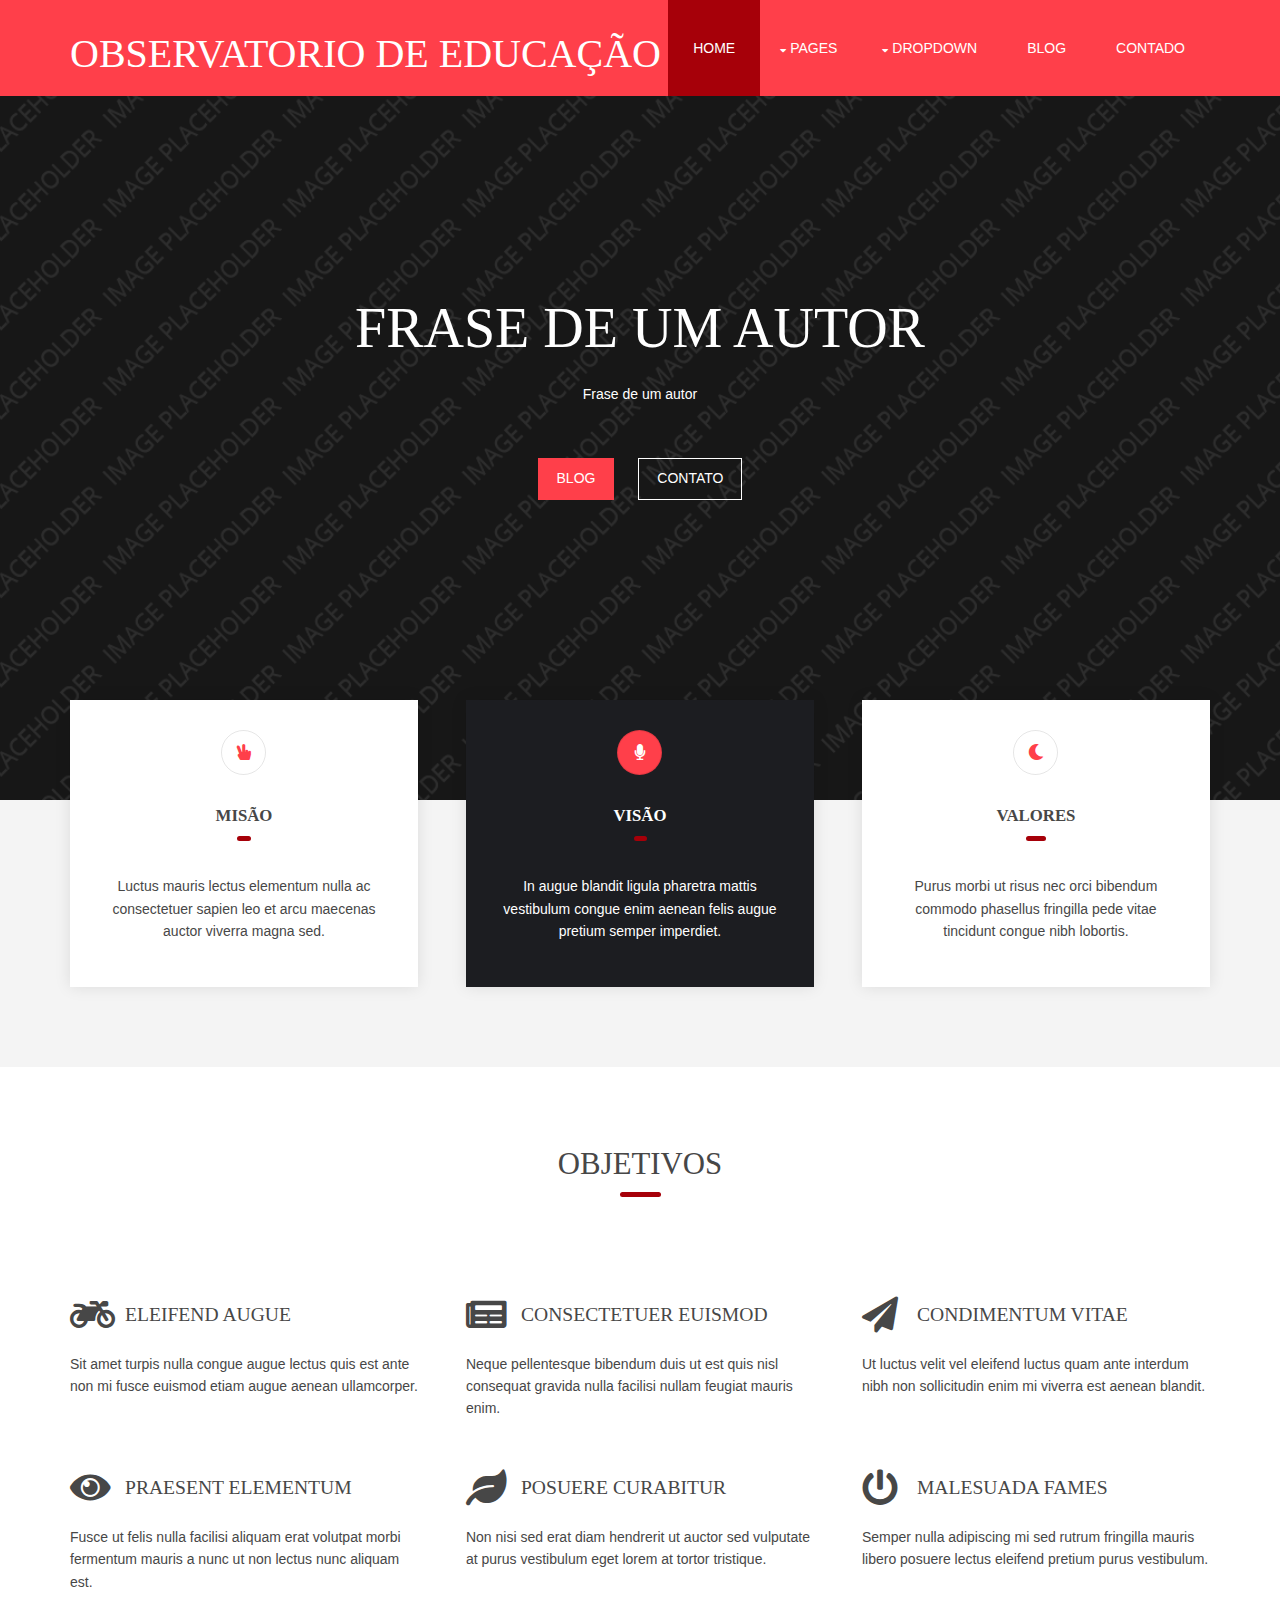
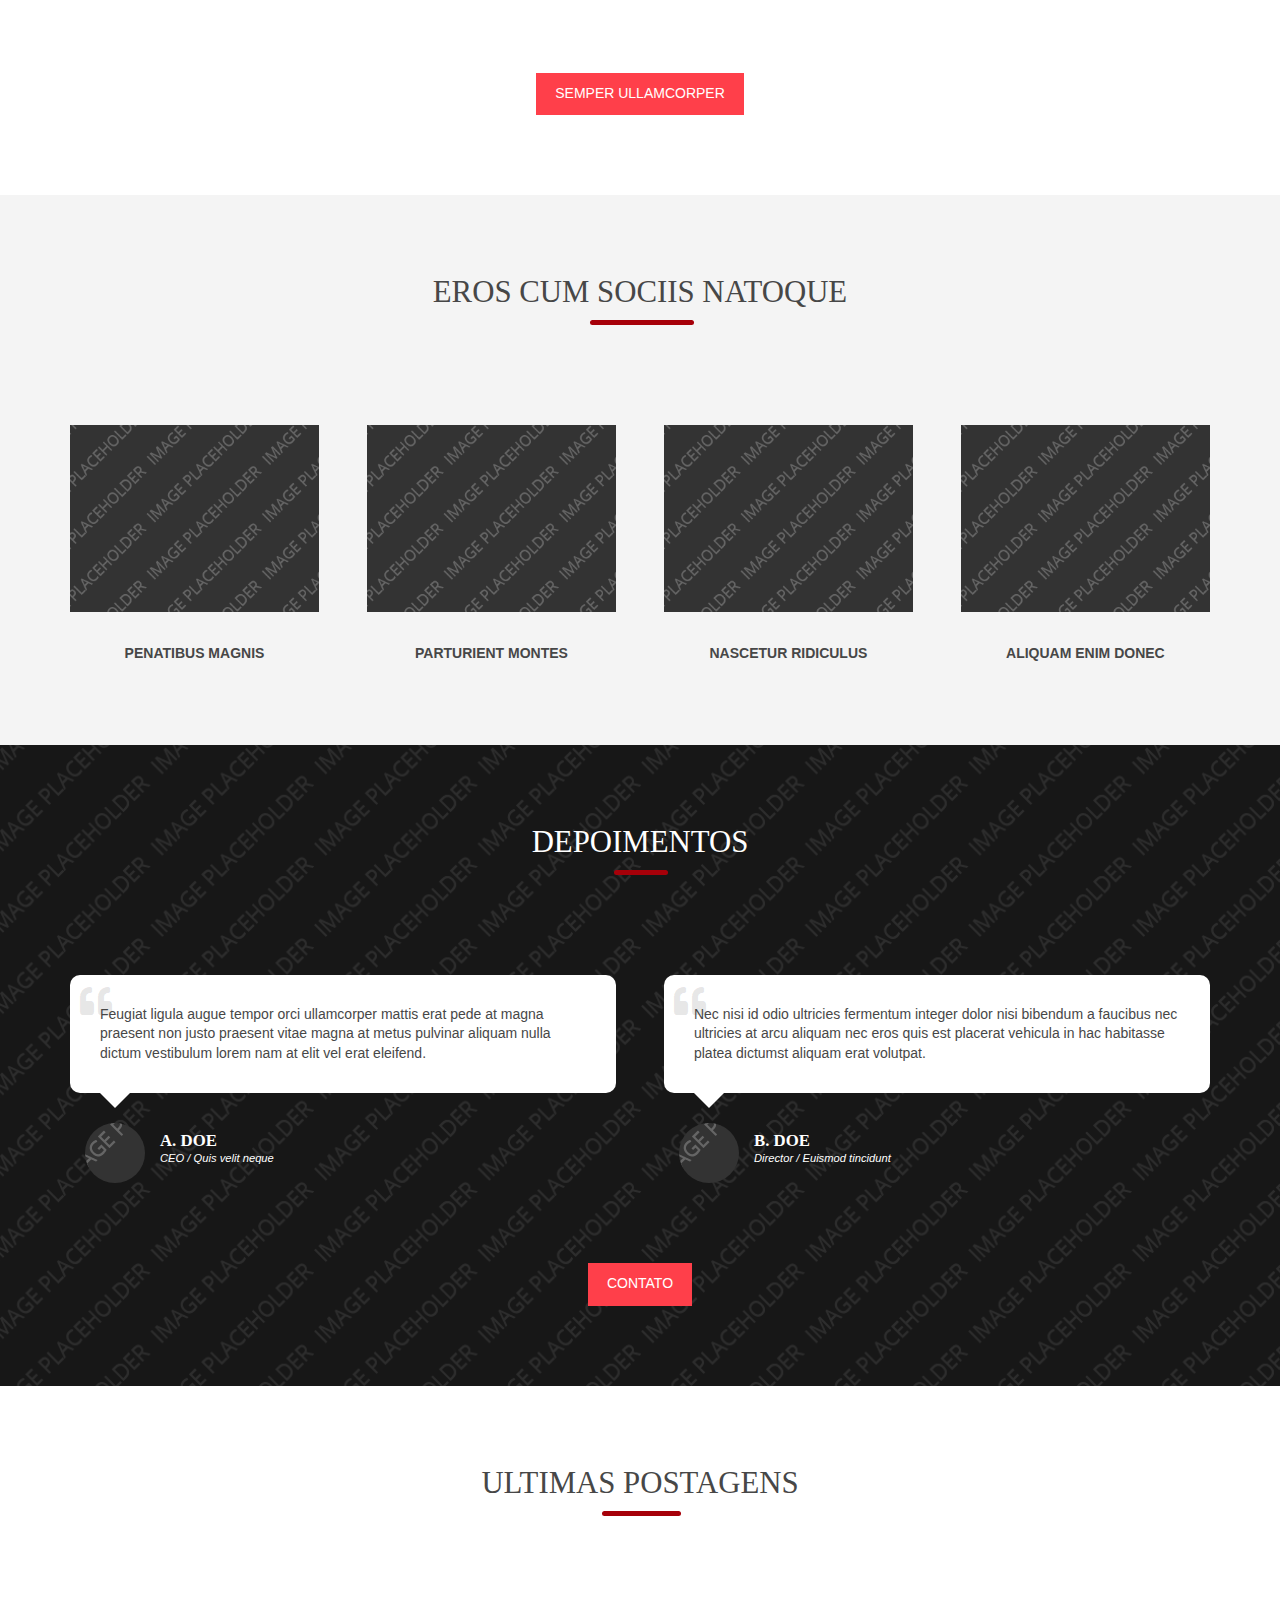
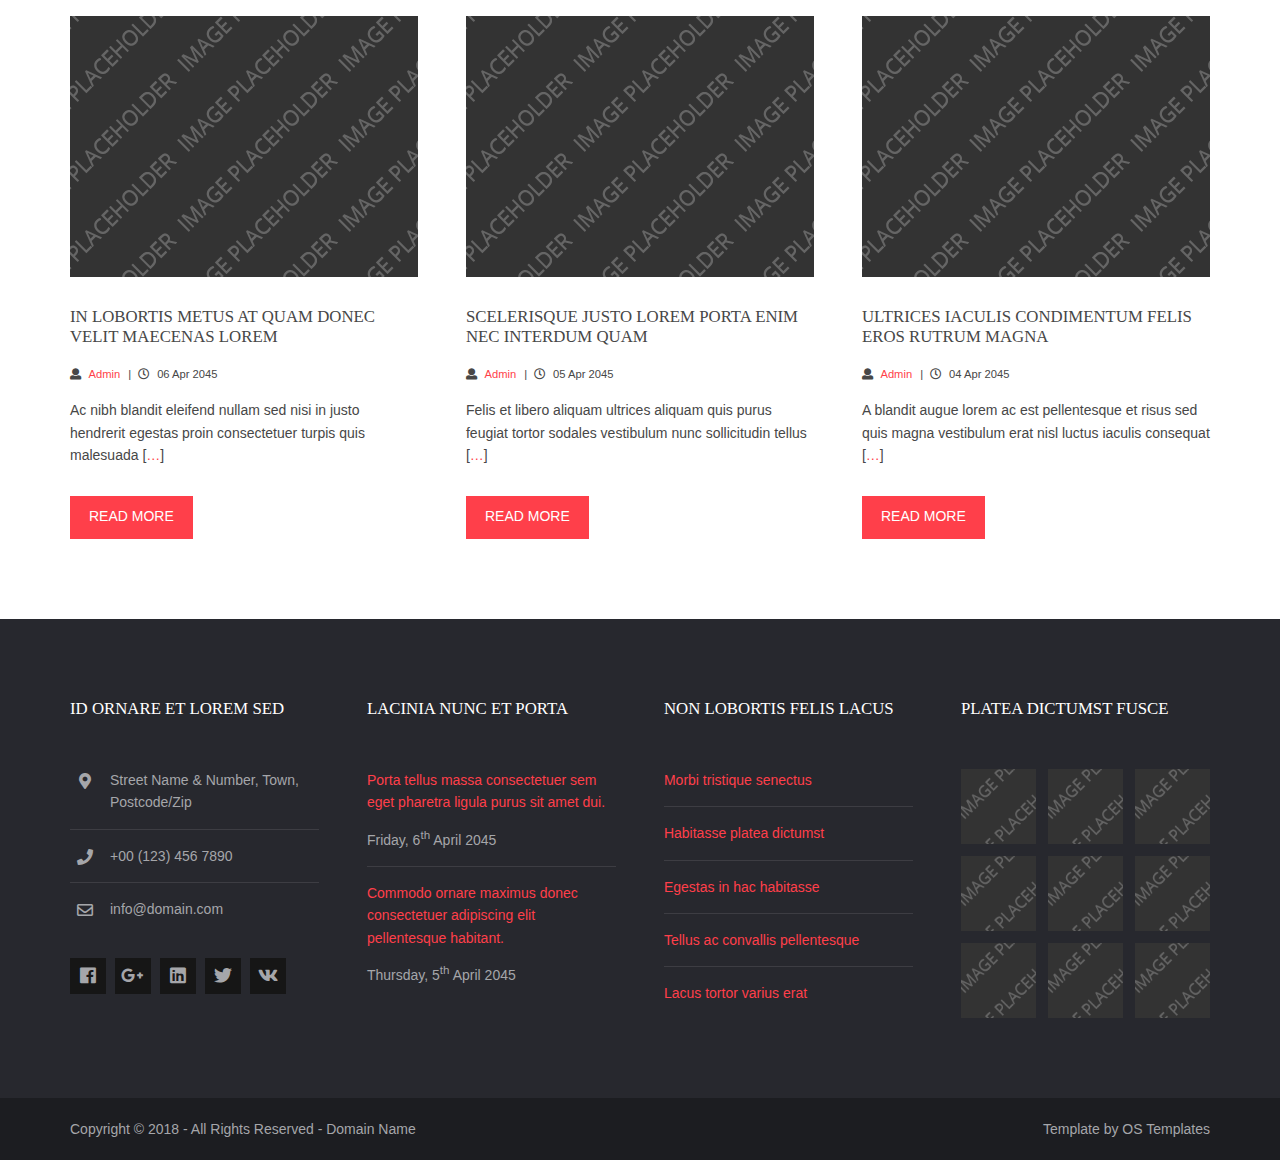
==== commit 2b86a05a: "modificação tela inicial" ====
--- a/gleblu/index.html
+++ b/gleblu/index.html
@@ -10,7 +10,7 @@
 <html lang="">
 <!-- To declare your language - read more here: https://www.w3.org/International/questions/qa-html-language-declarations -->
 <head>
-<title>Gleblu</title>
+<title>Observatorio de Educação</title>
 <meta charset="utf-8">
 <meta name="viewport" content="width=device-width, initial-scale=1.0, maximum-scale=1.0, user-scalable=no">
 <link href="layout/styles/layout.css" rel="stylesheet" type="text/css" media="all">
@@ -19,35 +19,7 @@
 <!-- ################################################################################################ -->
 <!-- ################################################################################################ -->
 <!-- ################################################################################################ -->
-<div class="wrapper row0">
-  <div id="topbar" class="hoc clear">
-    <div class="fl_left"> 
-      <!-- ################################################################################################ -->
-      <ul class="nospace">
-        <li><i class="fas fa-phone rgtspace-5"></i> +00 (123) 456 7890</li>
-        <li><i class="far fa-envelope rgtspace-5"></i> info@domain.com</li>
-      </ul>
-      <!-- ################################################################################################ -->
-    </div>
-    <div class="fl_right"> 
-      <!-- ################################################################################################ -->
-      <ul class="nospace">
-        <li><a href="index.html"><i class="fas fa-home"></i></a></li>
-        <li><a href="#" title="Help Centre"><i class="far fa-life-ring"></i></a></li>
-        <li><a href="#" title="Login"><i class="fas fa-sign-in-alt"></i></a></li>
-        <li><a href="#" title="Sign Up"><i class="fas fa-edit"></i></a></li>
-        <li id="searchform">
-          <div>
-            <form action="#" method="post">
-              <fieldset>
-                <legend>Quick Search:</legend>
-                <input type="text" placeholder="Enter search term&hellip;">
-                <button type="submit"><i class="fas fa-search"></i></button>
-              </fieldset>
-            </form>
-          </div>
-        </li>
-      </ul>
+
       <!-- ################################################################################################ -->
     </div>
   </div>
@@ -59,7 +31,7 @@
   <header id="header" class="hoc clear">
     <div id="logo" class="fl_left"> 
       <!-- ################################################################################################ -->
-      <h1><a href="index.html">Gleblu</a></h1>
+      <h1><a href="index.html">Observatorio de Educação</a></h1>
       <!-- ################################################################################################ -->
     </div>
     <nav id="mainav" class="fl_right"> 
@@ -89,9 +61,8 @@
             <li><a href="#">Level 2</a></li>
           </ul>
         </li>
-        <li><a href="#">Link Text</a></li>
-        <li><a href="#">Link Text</a></li>
-        <li><a href="#">Link Text</a></li>
+        <li><a href="#">Blog</a></li>
+        <li><a href="#">Contado</a></li>
       </ul>
       <!-- ################################################################################################ -->
     </nav>
@@ -104,12 +75,12 @@
   <div id="pageintro" class="hoc clear"> 
     <!-- ################################################################################################ -->
     <article>
-      <h3 class="heading">Pellentesque risus nulla</h3>
-      <p>Fringilla sed posuere et dignissim non ipsum cras euismod urna non neque auctor dignissim nulla mattis purus donec sed lorem eget nibh sagittis</p>
+      <h3 class="heading">Frase de um autor</h3>
+      <p>Frase de um autor</p>
       <footer>
         <ul class="nospace inline pushright">
-          <li><a class="btn" href="#">Dictum aenean</a></li>
-          <li><a class="btn inverse" href="#">Nunc molestie</a></li>
+          <li><a class="btn" href="#">Blog</a></li>
+          <li><a class="btn inverse" href="#">Contato</a></li>
         </ul>
       </footer>
     </article>
@@ -124,20 +95,20 @@
     <!-- ################################################################################################ -->
     <ul class="nospace group">
       <li class="one_third first">
-        <article><a href="#"><i class="fas fa-hand-peace"></i></a>
-          <h6 class="heading underline">Sapien tempor placerat</h6>
+        <article><a ><i class="fas fa-hand-peace"></i></a>
+          <h6 class="heading underline">Misão</h6>
           <p>Luctus mauris lectus elementum nulla ac consectetuer sapien leo et arcu maecenas auctor viverra magna sed.</p>
         </article>
       </li>
       <li class="one_third">
-        <article class="active"><a href="#"><i class="fas fa-microphone"></i></a>
-          <h6 class="heading underline">Blandit urna fusce</h6>
+        <article class="active"><a ><i class="fas fa-microphone"></i></a>
+          <h6 class="heading underline">Visão</h6>
           <p>In augue blandit ligula pharetra mattis vestibulum congue enim aenean felis augue pretium semper imperdiet.</p>
         </article>
       </li>
       <li class="one_third">
-        <article><a href="#"><i class="fas fa-moon"></i></a>
-          <h6 class="heading underline">Quis euismod malesuada</h6>
+        <article><a ><i class="fas fa-moon"></i></a>
+          <h6 class="heading underline">Valores</h6>
           <p>Purus morbi ut risus nec orci bibendum commodo phasellus fringilla pede vitae tincidunt congue nibh lobortis.</p>
         </article>
       </li>
@@ -153,7 +124,7 @@
     <!-- main body -->
     <!-- ################################################################################################ -->
     <div class="center btmspace-80">
-      <h6 class="heading underline font-x2">Vivamus faucibus aliquam</h6>
+      <h6 class="heading underline font-x2">Objetivos</h6>
     </div>
     <ul class="nospace group overview btmspace-80">
       <li class="one_third">
@@ -252,7 +223,7 @@
   <section class="hoc container clear"> 
     <!-- ################################################################################################ -->
     <div class="center btmspace-80">
-      <h6 class="heading underline font-x2">Integer sodales ultrices</h6>
+      <h6 class="heading underline font-x2">Depoimentos</h6>
     </div>
     <ul id="testimonials" class="nospace group btmspace-80">
       <li class="one_half first">
@@ -272,7 +243,7 @@
         </figure>
       </li>
     </ul>
-    <footer class="center"><a class="btn" href="#">Phasellus pede mauris</a></footer>
+    <footer class="center"><a class="btn" href="#">Contato</a></footer>
     <!-- ################################################################################################ -->
   </section>
 </div>
@@ -283,7 +254,7 @@
   <section class="hoc container clear"> 
     <!-- ################################################################################################ -->
     <div class="center btmspace-80">
-      <h6 class="heading underline font-x2">Hendrerit ligula eu diam</h6>
+      <h6 class="heading underline font-x2">Ultimas Postagens</h6>
     </div>
     <ul id="latest" class="nospace group">
       <li class="one_third first">
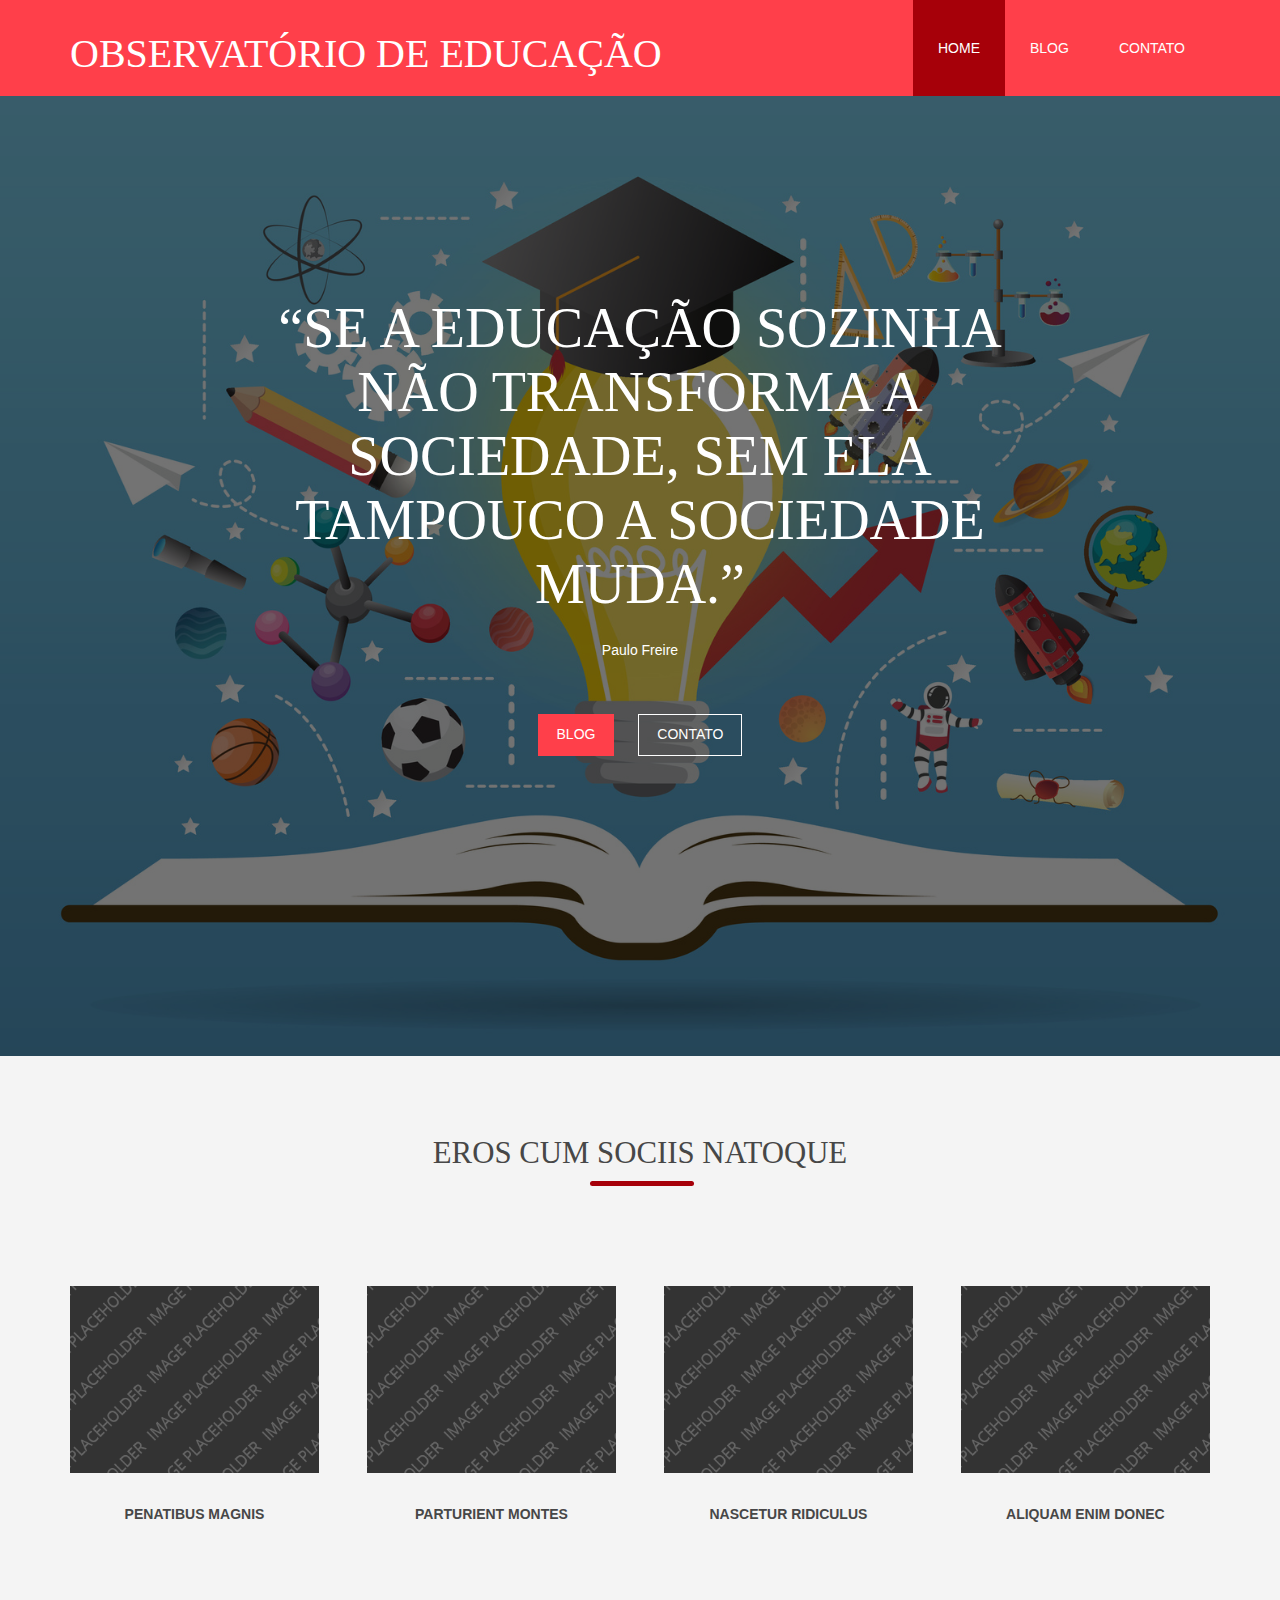
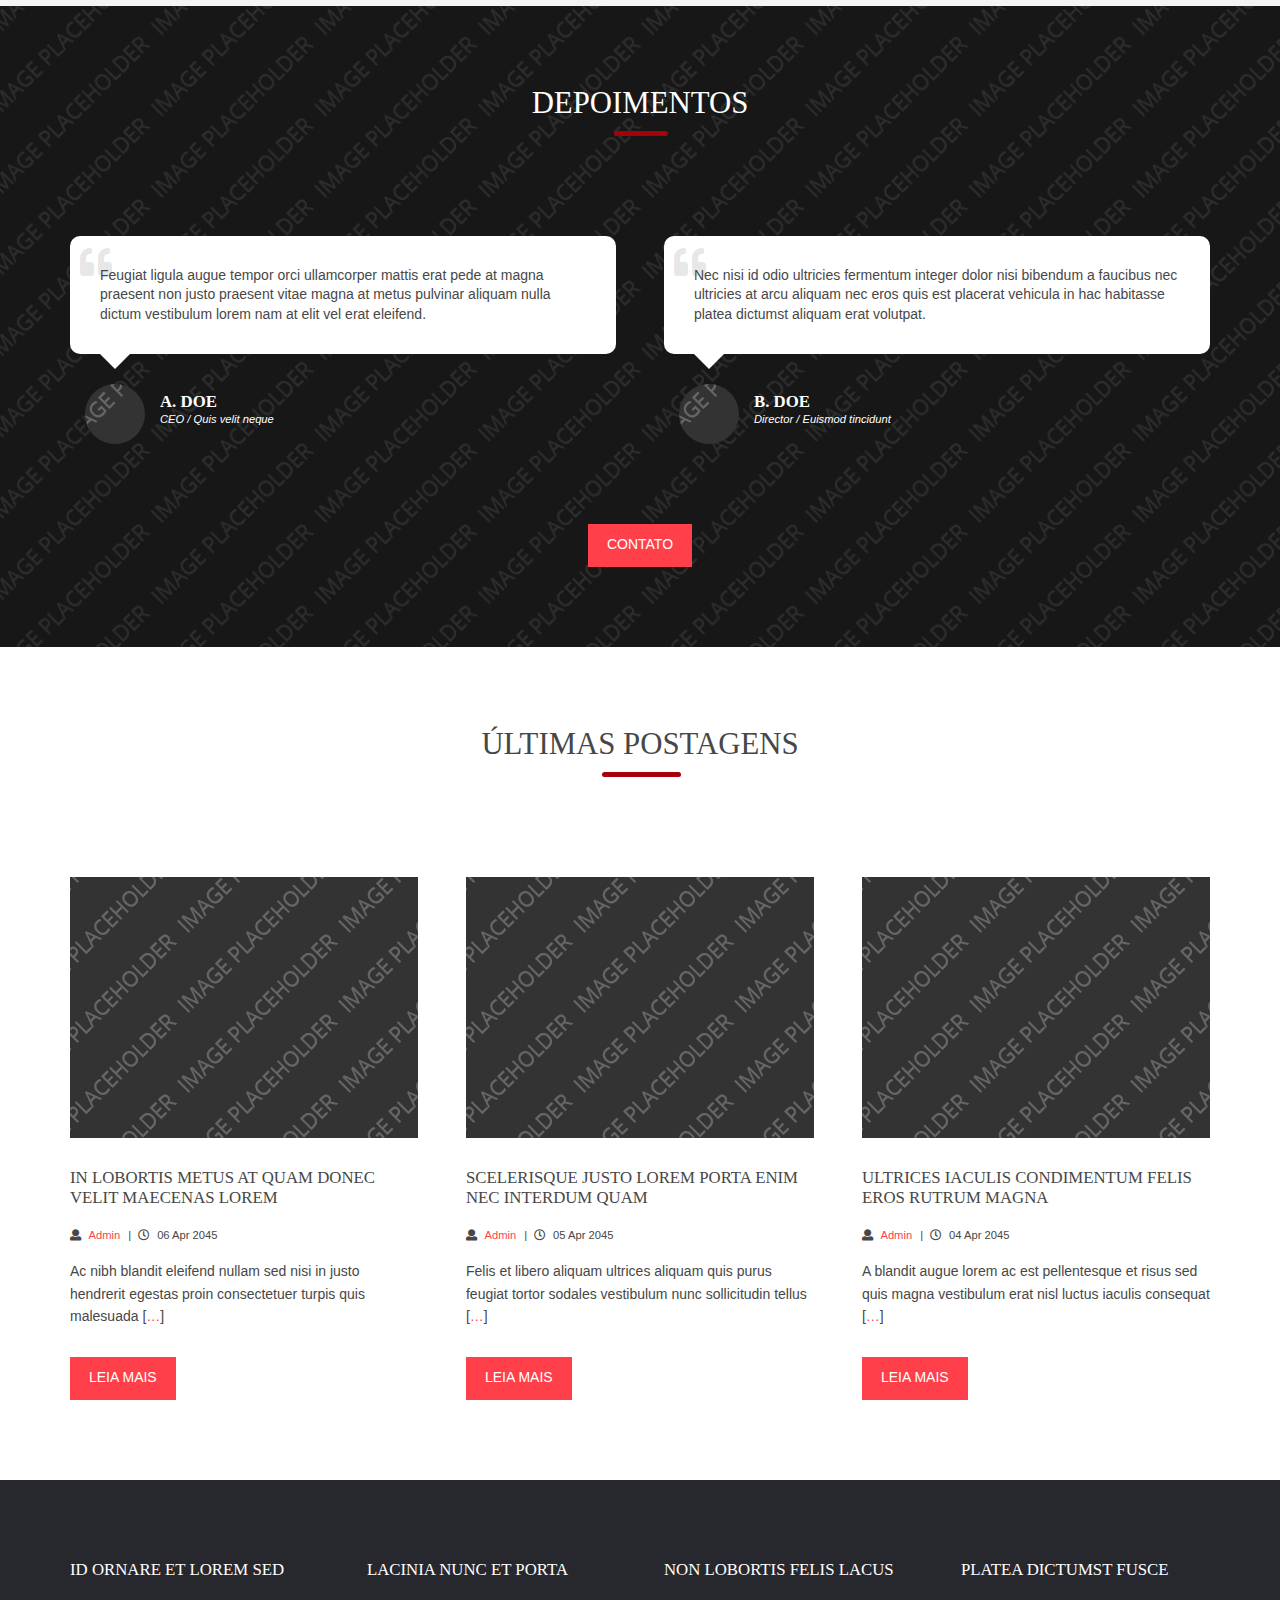
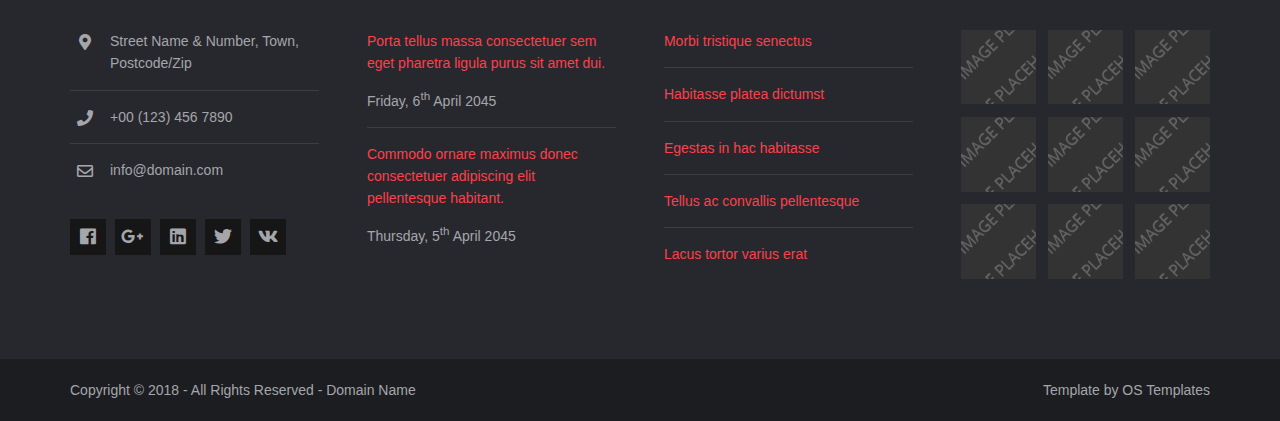
==== commit cbcc8dab: "alteraçoes tela inicial" ====
--- a/gleblu/index.html
+++ b/gleblu/index.html
@@ -31,38 +31,15 @@
   <header id="header" class="hoc clear">
     <div id="logo" class="fl_left"> 
       <!-- ################################################################################################ -->
-      <h1><a href="index.html">Observatorio de Educação</a></h1>
+      <h1><a href="index.html">Observatório de Educação</a></h1>
       <!-- ################################################################################################ -->
     </div>
     <nav id="mainav" class="fl_right"> 
       <!-- ################################################################################################ -->
       <ul class="clear">
         <li class="active"><a href="index.html">Home</a></li>
-        <li><a class="drop" href="#">Pages</a>
-          <ul>
-            <li><a href="pages/gallery.html">Gallery</a></li>
-            <li><a href="pages/full-width.html">Full Width</a></li>
-            <li><a href="pages/sidebar-left.html">Sidebar Left</a></li>
-            <li><a href="pages/sidebar-right.html">Sidebar Right</a></li>
-            <li><a href="pages/basic-grid.html">Basic Grid</a></li>
-            <li><a href="pages/font-icons.html">Font Icons</a></li>
-          </ul>
-        </li>
-        <li><a class="drop" href="#">Dropdown</a>
-          <ul>
-            <li><a href="#">Level 2</a></li>
-            <li><a class="drop" href="#">Level 2 + Drop</a>
-              <ul>
-                <li><a href="#">Level 3</a></li>
-                <li><a href="#">Level 3</a></li>
-                <li><a href="#">Level 3</a></li>
-              </ul>
-            </li>
-            <li><a href="#">Level 2</a></li>
-          </ul>
-        </li>
         <li><a href="#">Blog</a></li>
-        <li><a href="#">Contado</a></li>
+        <li><a href="#">Contato</a></li>
       </ul>
       <!-- ################################################################################################ -->
     </nav>
@@ -71,12 +48,12 @@
 <!-- ################################################################################################ -->
 <!-- ################################################################################################ -->
 <!-- ################################################################################################ -->
-<div class="wrapper bgded overlay" style="background-image:url('images/demo/backgrounds/01.png');">
+<div class="wrapper bgded overlay" style="background-image:url('images/demo/1.jpg');">
   <div id="pageintro" class="hoc clear"> 
     <!-- ################################################################################################ -->
     <article>
-      <h3 class="heading">Frase de um autor</h3>
-      <p>Frase de um autor</p>
+      <h3 class="heading">“Se a educação sozinha não transforma a sociedade, sem ela tampouco a sociedade muda.”</h3>
+      <p>Paulo Freire</p>
       <footer>
         <ul class="nospace inline pushright">
           <li><a class="btn" href="#">Blog</a></li>
@@ -91,101 +68,6 @@
 <!-- ################################################################################################ -->
 <!-- ################################################################################################ -->
 <div class="wrapper row2">
-  <section id="introblocks" class="hoc container clear"> 
-    <!-- ################################################################################################ -->
-    <ul class="nospace group">
-      <li class="one_third first">
-        <article><a ><i class="fas fa-hand-peace"></i></a>
-          <h6 class="heading underline">Misão</h6>
-          <p>Luctus mauris lectus elementum nulla ac consectetuer sapien leo et arcu maecenas auctor viverra magna sed.</p>
-        </article>
-      </li>
-      <li class="one_third">
-        <article class="active"><a ><i class="fas fa-microphone"></i></a>
-          <h6 class="heading underline">Visão</h6>
-          <p>In augue blandit ligula pharetra mattis vestibulum congue enim aenean felis augue pretium semper imperdiet.</p>
-        </article>
-      </li>
-      <li class="one_third">
-        <article><a ><i class="fas fa-moon"></i></a>
-          <h6 class="heading underline">Valores</h6>
-          <p>Purus morbi ut risus nec orci bibendum commodo phasellus fringilla pede vitae tincidunt congue nibh lobortis.</p>
-        </article>
-      </li>
-    </ul>
-    <!-- ################################################################################################ -->
-  </section>
-</div>
-<!-- ################################################################################################ -->
-<!-- ################################################################################################ -->
-<!-- ################################################################################################ -->
-<div class="wrapper row3">
-  <main class="hoc container clear"> 
-    <!-- main body -->
-    <!-- ################################################################################################ -->
-    <div class="center btmspace-80">
-      <h6 class="heading underline font-x2">Objetivos</h6>
-    </div>
-    <ul class="nospace group overview btmspace-80">
-      <li class="one_third">
-        <article>
-          <div class="clear"><a href="#"><i class="fas fa-motorcycle"></i></a>
-            <h6 class="heading">Eleifend augue</h6>
-          </div>
-          <p>Sit amet turpis nulla congue augue lectus quis est ante non mi fusce euismod etiam augue aenean ullamcorper.</p>
-        </article>
-      </li>
-      <li class="one_third">
-        <article>
-          <div class="clear"><a href="#"><i class="fas fa-newspaper"></i></a>
-            <h6 class="heading">Consectetuer euismod</h6>
-          </div>
-          <p>Neque pellentesque bibendum duis ut est quis nisl consequat gravida nulla facilisi nullam feugiat mauris enim.</p>
-        </article>
-      </li>
-      <li class="one_third">
-        <article>
-          <div class="clear"><a href="#"><i class="fas fa-paper-plane"></i></a>
-            <h6 class="heading">Condimentum vitae</h6>
-          </div>
-          <p>Ut luctus velit vel eleifend luctus quam ante interdum nibh non sollicitudin enim mi viverra est aenean blandit.</p>
-        </article>
-      </li>
-      <li class="one_third">
-        <article>
-          <div class="clear"><a href="#"><i class="fas fa-eye"></i></a>
-            <h6 class="heading">Praesent elementum</h6>
-          </div>
-          <p>Fusce ut felis nulla facilisi aliquam erat volutpat morbi fermentum mauris a nunc ut non lectus nunc aliquam est.</p>
-        </article>
-      </li>
-      <li class="one_third">
-        <article>
-          <div class="clear"><a href="#"><i class="fas fa-leaf"></i></a>
-            <h6 class="heading">Posuere curabitur</h6>
-          </div>
-          <p>Non nisi sed erat diam hendrerit ut auctor sed vulputate at purus vestibulum eget lorem at tortor tristique.</p>
-        </article>
-      </li>
-      <li class="one_third">
-        <article>
-          <div class="clear"><a href="#"><i class="fas fa-power-off"></i></a>
-            <h6 class="heading">Malesuada fames</h6>
-          </div>
-          <p>Semper nulla adipiscing mi sed rutrum fringilla mauris libero posuere lectus eleifend pretium purus vestibulum.</p>
-        </article>
-      </li>
-    </ul>
-    <footer class="center"><a class="btn" href="#">Semper ullamcorper</a></footer>
-    <!-- ################################################################################################ -->
-    <!-- / main body -->
-    <div class="clear"></div>
-  </main>
-</div>
-<!-- ################################################################################################ -->
-<!-- ################################################################################################ -->
-<!-- ################################################################################################ -->
-<div class="wrapper row2">
   <section class="hoc container clear"> 
     <!-- ################################################################################################ -->
     <div class="center btmspace-80">
@@ -254,7 +136,7 @@
   <section class="hoc container clear"> 
     <!-- ################################################################################################ -->
     <div class="center btmspace-80">
-      <h6 class="heading underline font-x2">Ultimas Postagens</h6>
+      <h6 class="heading underline font-x2">Últimas Postagens</h6>
     </div>
     <ul id="latest" class="nospace group">
       <li class="one_third first">
@@ -269,7 +151,7 @@
               </li>
             </ul>
             <p>Ac nibh blandit eleifend nullam sed nisi in justo hendrerit egestas proin consectetuer turpis quis malesuada [<a href="#">&hellip;</a>]</p>
-            <footer><a class="btn" href="#">Read More</a></footer>
+            <footer><a class="btn" href="#">Leia Mais</a></footer>
           </div>
         </article>
       </li>
@@ -285,7 +167,7 @@
               </li>
             </ul>
             <p>Felis et libero aliquam ultrices aliquam quis purus feugiat tortor sodales vestibulum nunc sollicitudin tellus [<a href="#">&hellip;</a>]</p>
-            <footer><a class="btn" href="#">Read More</a></footer>
+            <footer><a class="btn" href="#">Leia Mais</a></footer>
           </div>
         </article>
       </li>
@@ -301,7 +183,7 @@
               </li>
             </ul>
             <p>A blandit augue lorem ac est pellentesque et risus sed quis magna vestibulum erat nisl luctus iaculis consequat [<a href="#">&hellip;</a>]</p>
-            <footer><a class="btn" href="#">Read More</a></footer>
+            <footer><a class="btn" href="#">Leia Mais</a></footer>
           </div>
         </article>
       </li>
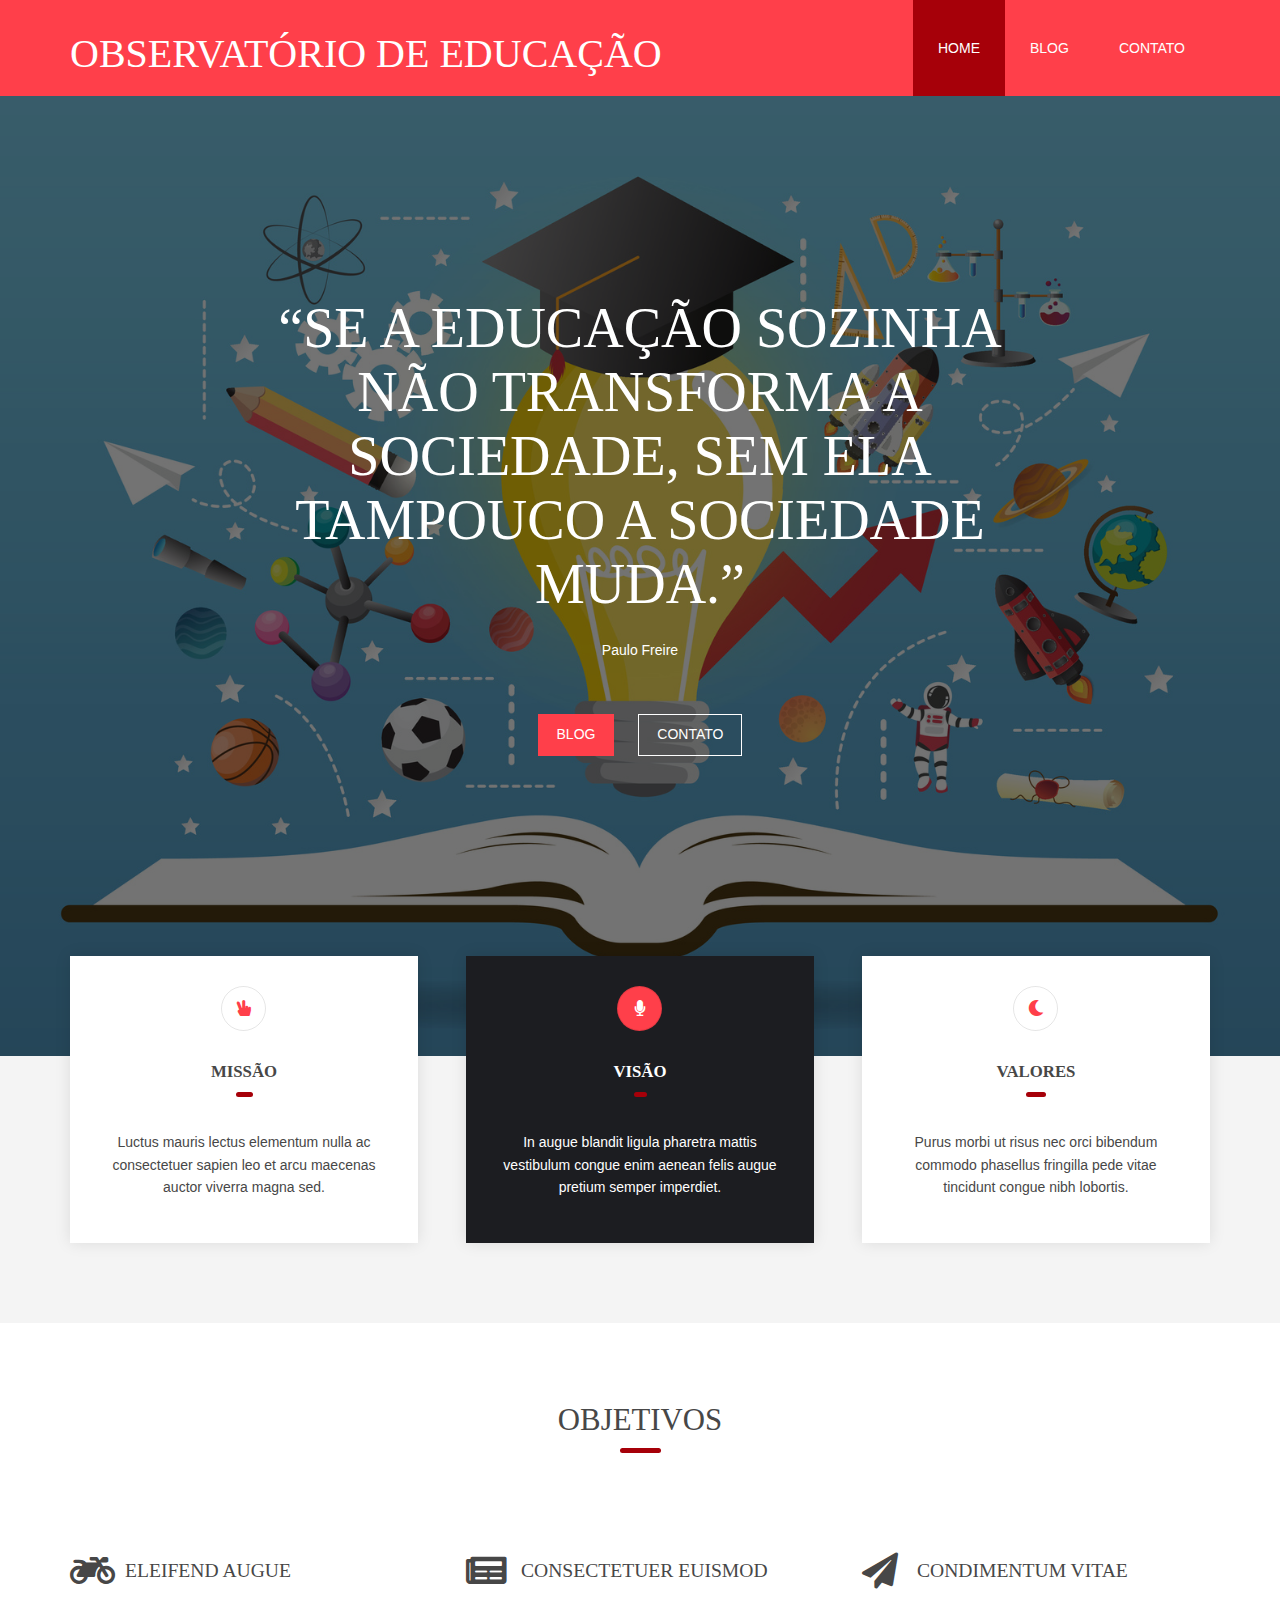
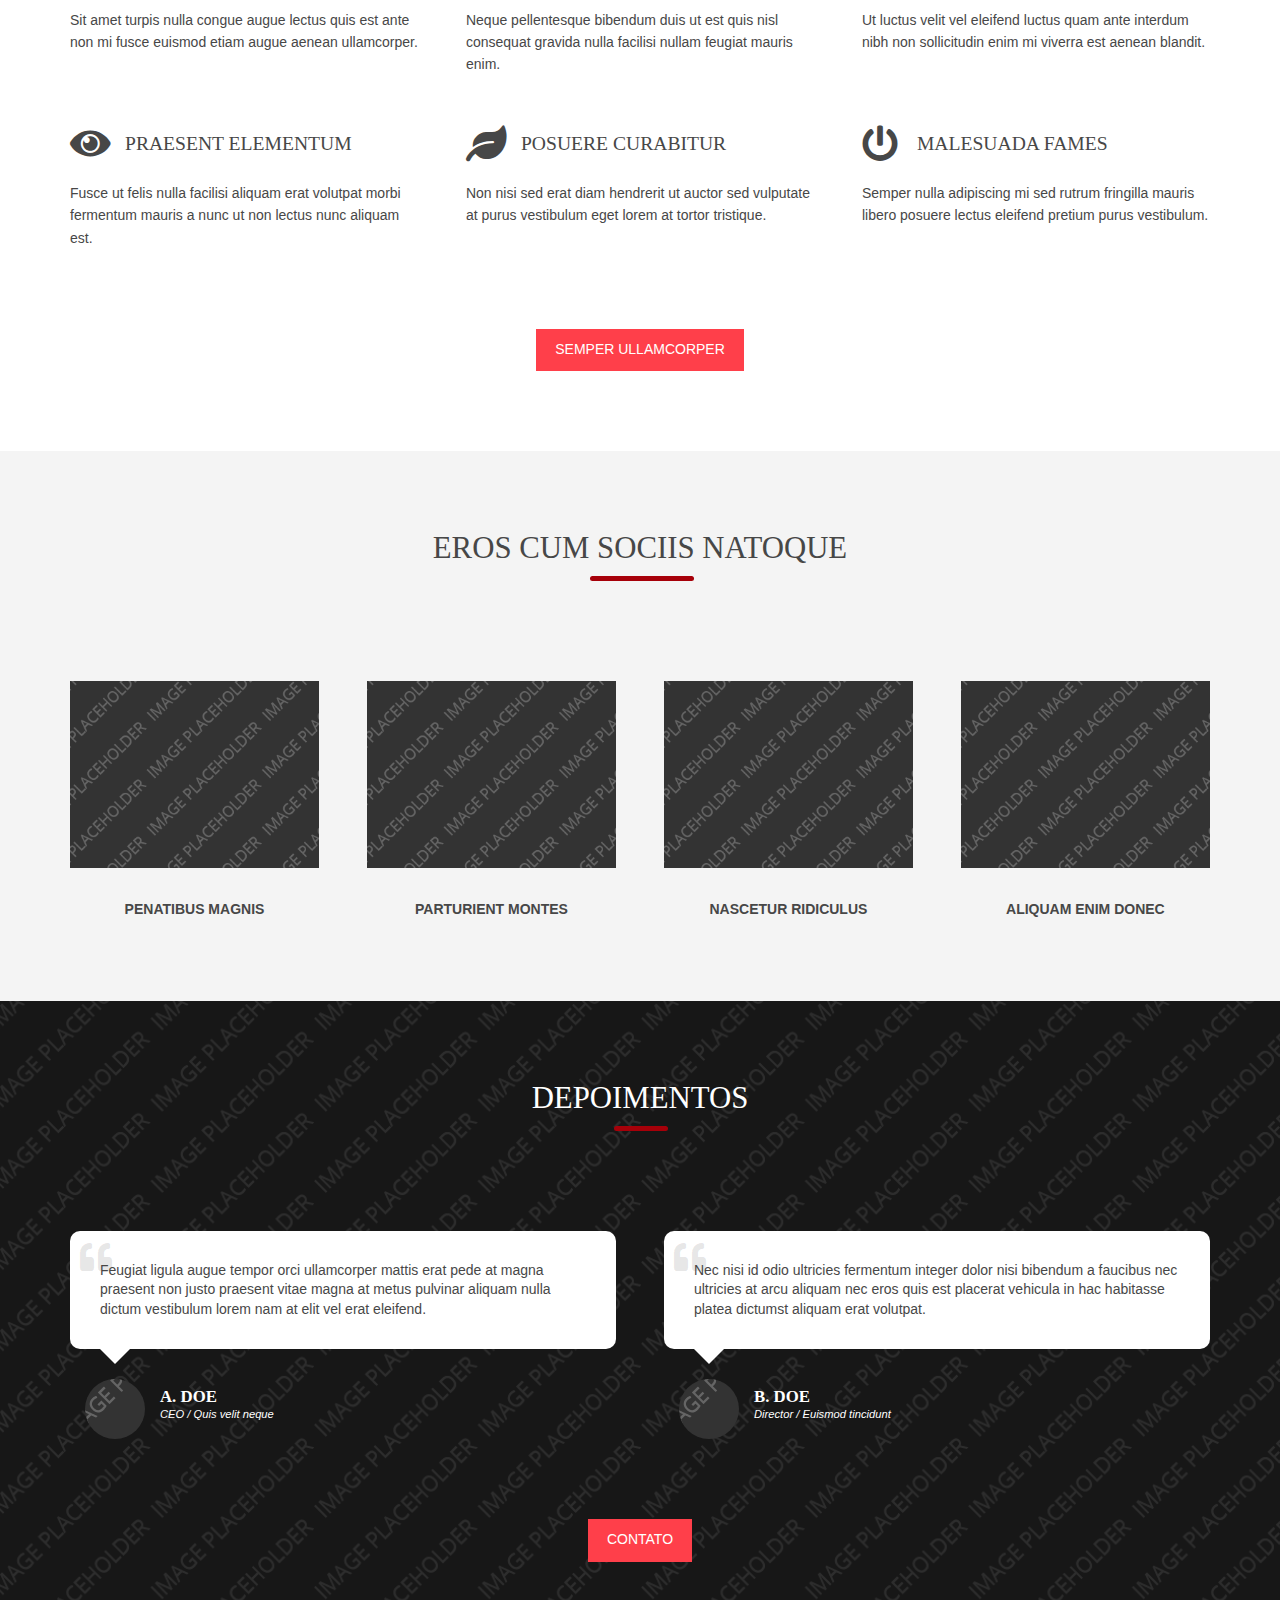
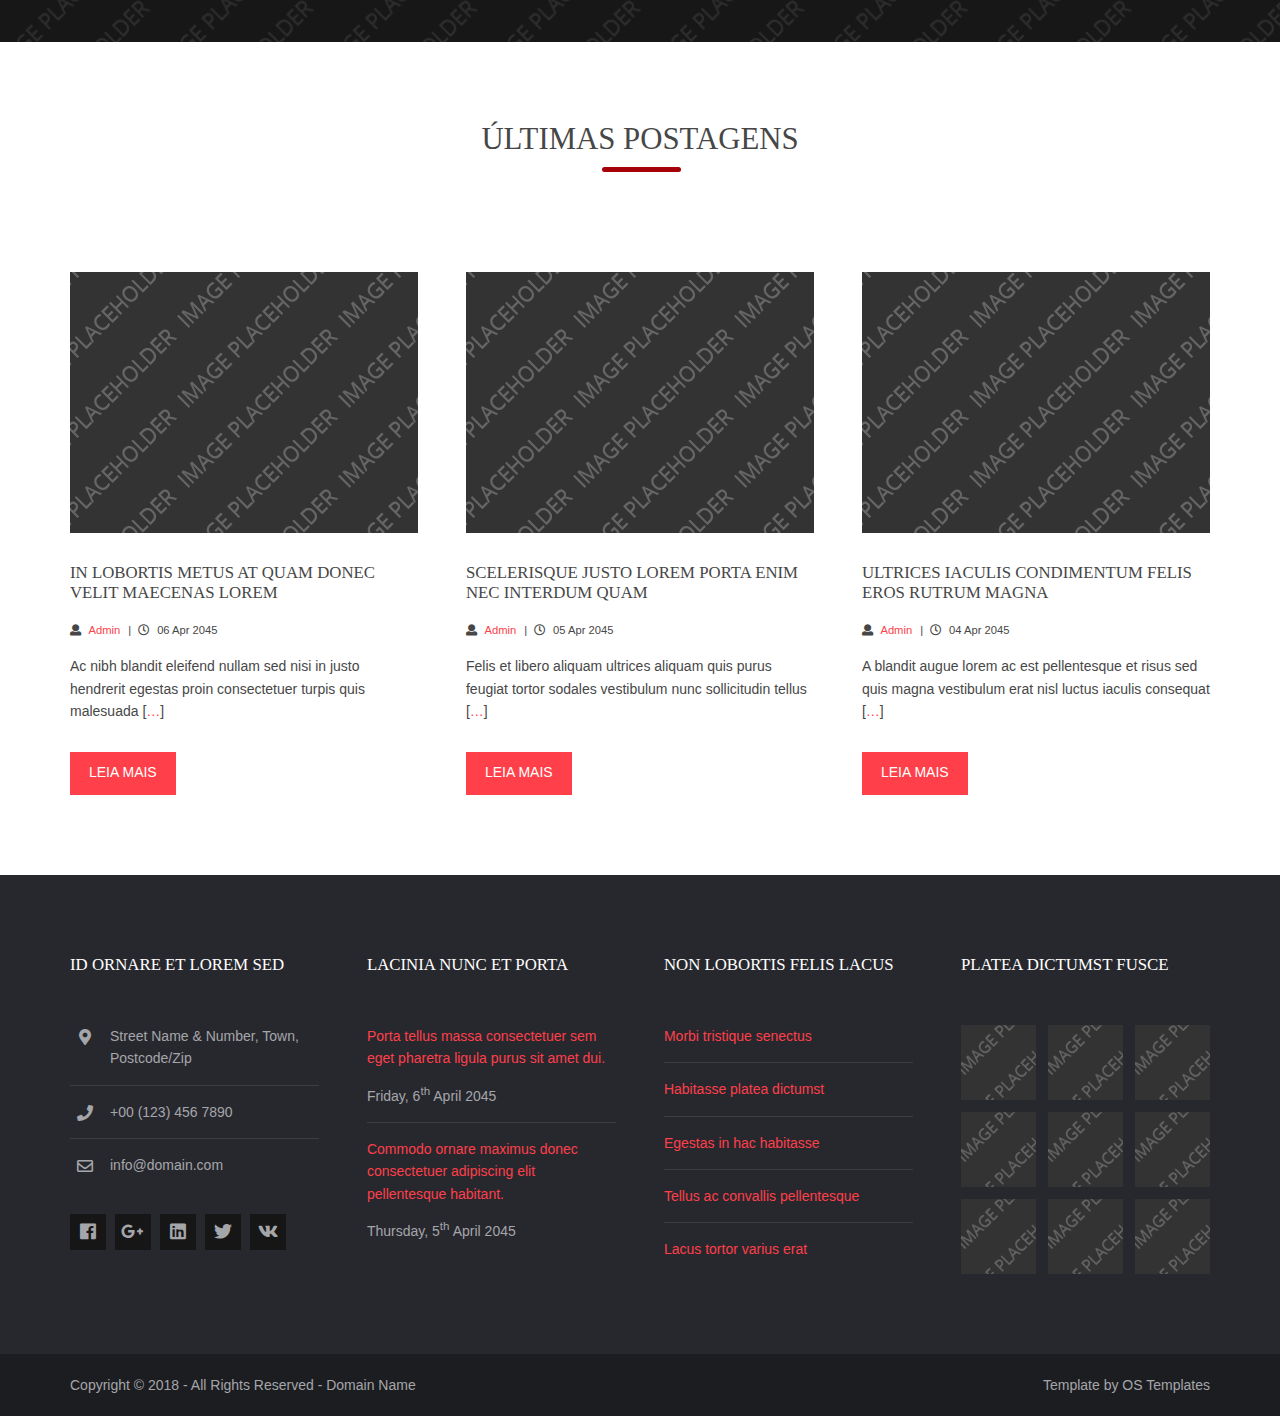
==== commit 0fd4361e: "recolocando objetivos" ====
--- a/gleblu/index.html
+++ b/gleblu/index.html
@@ -68,6 +68,101 @@
 <!-- ################################################################################################ -->
 <!-- ################################################################################################ -->
 <div class="wrapper row2">
+  <section id="introblocks" class="hoc container clear"> 
+    <!-- ################################################################################################ -->
+    <ul class="nospace group">
+      <li class="one_third first">
+        <article><a ><i class="fas fa-hand-peace"></i></a>
+          <h6 class="heading underline">Missão</h6>
+          <p>Luctus mauris lectus elementum nulla ac consectetuer sapien leo et arcu maecenas auctor viverra magna sed.</p>
+        </article>
+      </li>
+      <li class="one_third">
+        <article class="active"><a ><i class="fas fa-microphone"></i></a>
+          <h6 class="heading underline">Visão</h6>
+          <p>In augue blandit ligula pharetra mattis vestibulum congue enim aenean felis augue pretium semper imperdiet.</p>
+        </article>
+      </li>
+      <li class="one_third">
+        <article><a ><i class="fas fa-moon"></i></a>
+          <h6 class="heading underline">Valores</h6>
+          <p>Purus morbi ut risus nec orci bibendum commodo phasellus fringilla pede vitae tincidunt congue nibh lobortis.</p>
+        </article>
+      </li>
+    </ul>
+    <!-- ################################################################################################ -->
+  </section>
+</div>
+<!-- ################################################################################################ -->
+<!-- ################################################################################################ -->
+<!-- ################################################################################################ -->
+<div class="wrapper row3">
+  <main class="hoc container clear"> 
+    <!-- main body -->
+    <!-- ################################################################################################ -->
+    <div class="center btmspace-80">
+      <h6 class="heading underline font-x2">Objetivos</h6>
+    </div>
+    <ul class="nospace group overview btmspace-80">
+      <li class="one_third">
+        <article>
+          <div class="clear"><a href="#"><i class="fas fa-motorcycle"></i></a>
+            <h6 class="heading">Eleifend augue</h6>
+          </div>
+          <p>Sit amet turpis nulla congue augue lectus quis est ante non mi fusce euismod etiam augue aenean ullamcorper.</p>
+        </article>
+      </li>
+      <li class="one_third">
+        <article>
+          <div class="clear"><a href="#"><i class="fas fa-newspaper"></i></a>
+            <h6 class="heading">Consectetuer euismod</h6>
+          </div>
+          <p>Neque pellentesque bibendum duis ut est quis nisl consequat gravida nulla facilisi nullam feugiat mauris enim.</p>
+        </article>
+      </li>
+      <li class="one_third">
+        <article>
+          <div class="clear"><a href="#"><i class="fas fa-paper-plane"></i></a>
+            <h6 class="heading">Condimentum vitae</h6>
+          </div>
+          <p>Ut luctus velit vel eleifend luctus quam ante interdum nibh non sollicitudin enim mi viverra est aenean blandit.</p>
+        </article>
+      </li>
+      <li class="one_third">
+        <article>
+          <div class="clear"><a href="#"><i class="fas fa-eye"></i></a>
+            <h6 class="heading">Praesent elementum</h6>
+          </div>
+          <p>Fusce ut felis nulla facilisi aliquam erat volutpat morbi fermentum mauris a nunc ut non lectus nunc aliquam est.</p>
+        </article>
+      </li>
+      <li class="one_third">
+        <article>
+          <div class="clear"><a href="#"><i class="fas fa-leaf"></i></a>
+            <h6 class="heading">Posuere curabitur</h6>
+          </div>
+          <p>Non nisi sed erat diam hendrerit ut auctor sed vulputate at purus vestibulum eget lorem at tortor tristique.</p>
+        </article>
+      </li>
+      <li class="one_third">
+        <article>
+          <div class="clear"><a href="#"><i class="fas fa-power-off"></i></a>
+            <h6 class="heading">Malesuada fames</h6>
+          </div>
+          <p>Semper nulla adipiscing mi sed rutrum fringilla mauris libero posuere lectus eleifend pretium purus vestibulum.</p>
+        </article>
+      </li>
+    </ul>
+    <footer class="center"><a class="btn" href="#">Semper ullamcorper</a></footer>
+    <!-- ################################################################################################ -->
+    <!-- / main body -->
+    <div class="clear"></div>
+  </main>
+</div>
+<!-- ################################################################################################ -->
+<!-- ################################################################################################ -->
+<!-- ################################################################################################ -->
+<div class="wrapper row2">
   <section class="hoc container clear"> 
     <!-- ################################################################################################ -->
     <div class="center btmspace-80">
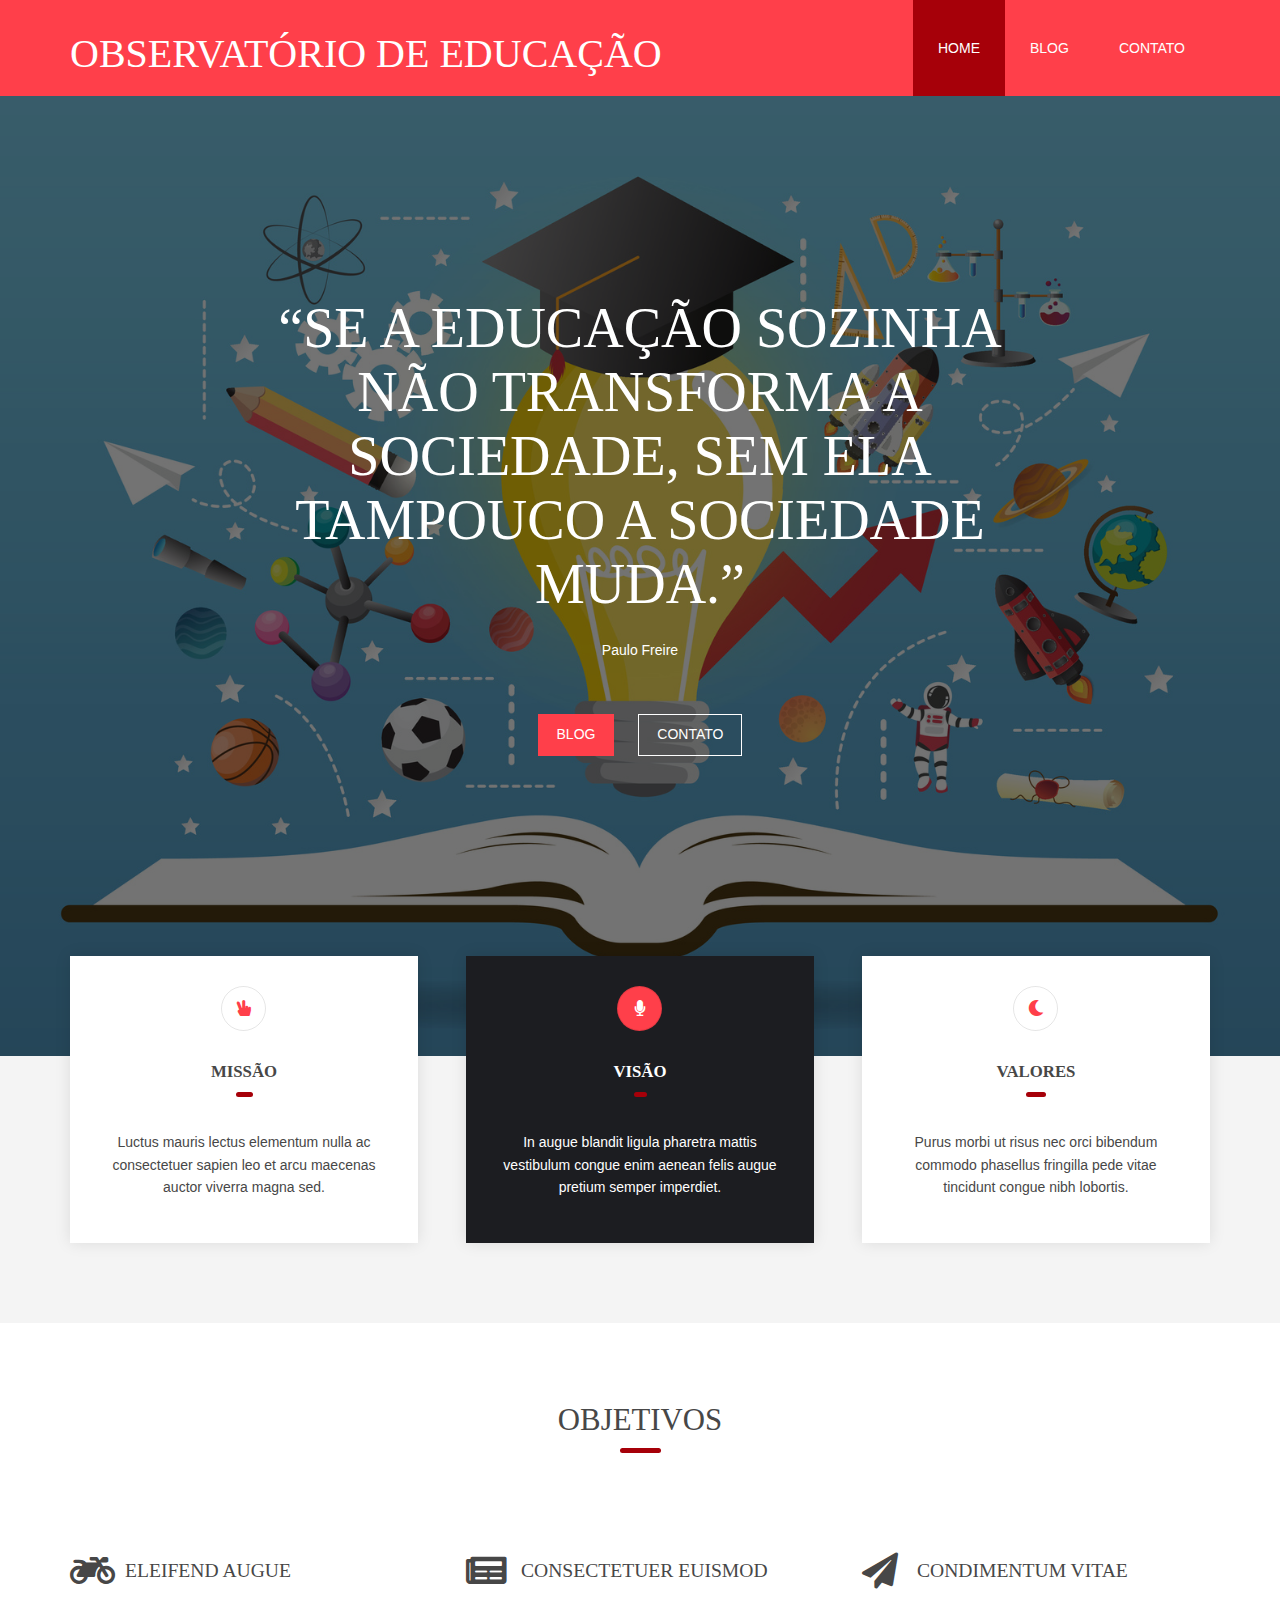
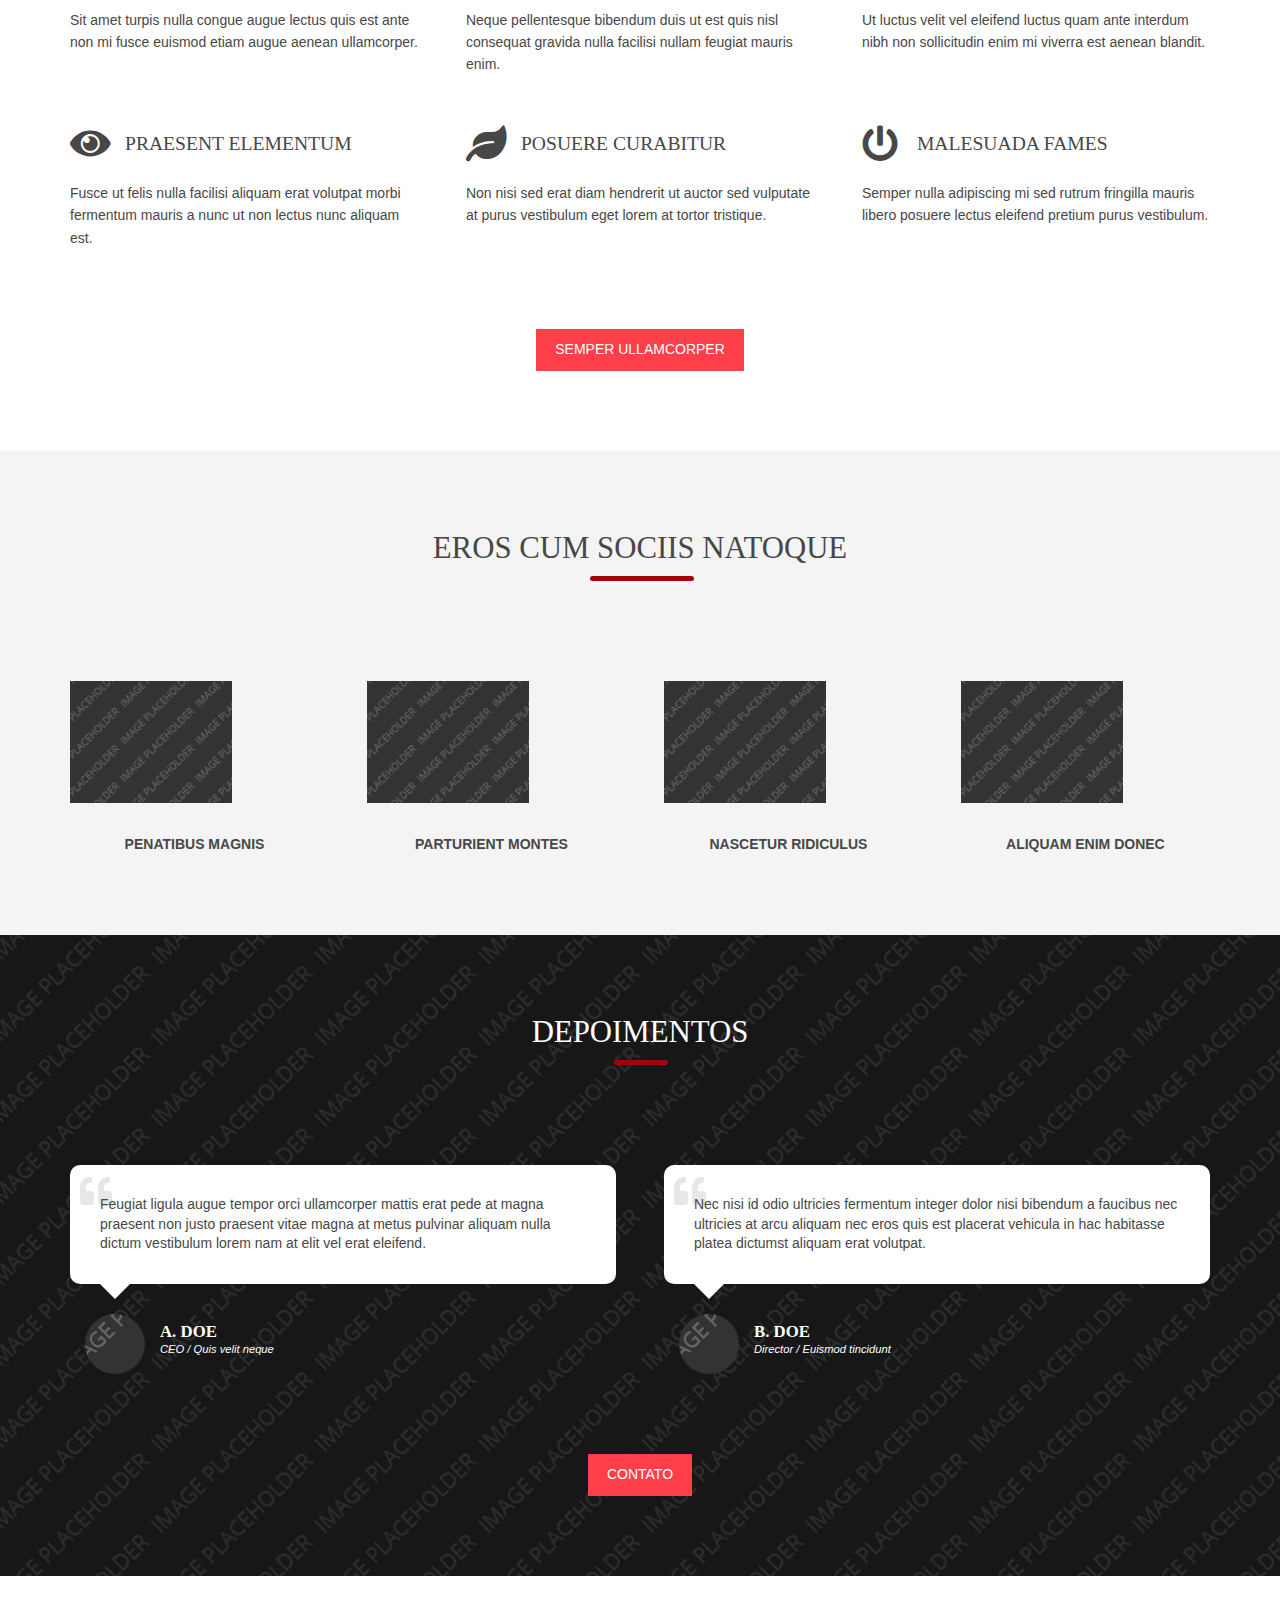
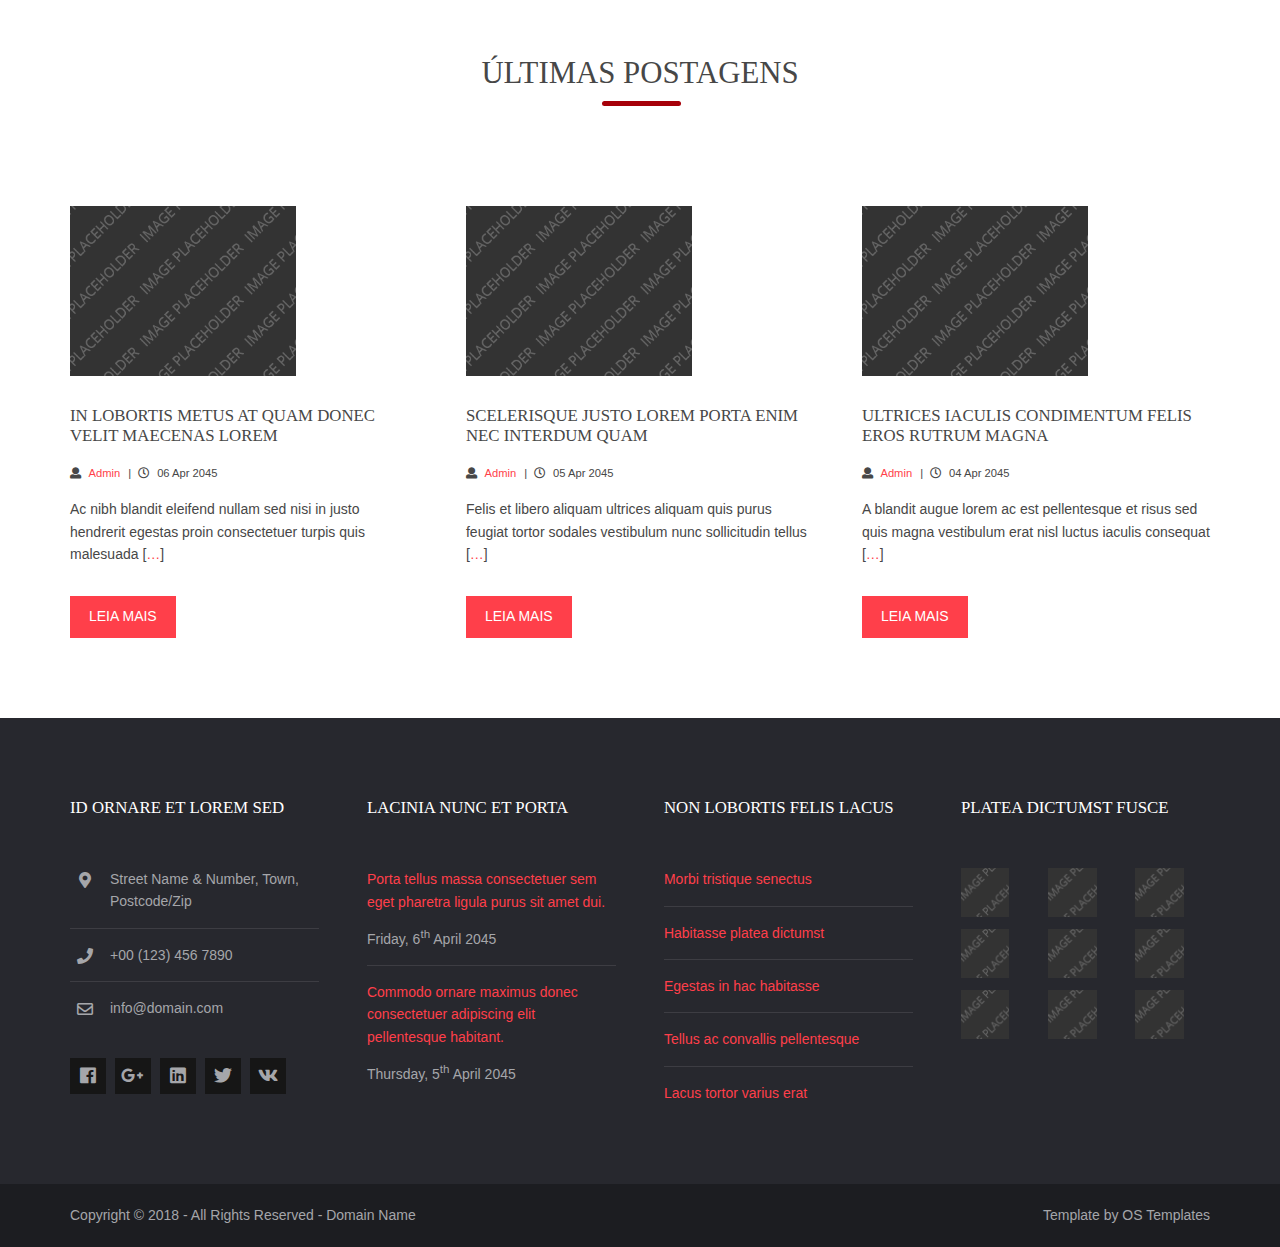
==== commit 2bc9ed4e: "add blog" ====
--- a/gleblu/index.html
+++ b/gleblu/index.html
@@ -10,7 +10,7 @@
 <html lang="">
 <!-- To declare your language - read more here: https://www.w3.org/International/questions/qa-html-language-declarations -->
 <head>
-<title>Observatorio de Educação</title>
+<title>Observatório de Educação</title>
 <meta charset="utf-8">
 <meta name="viewport" content="width=device-width, initial-scale=1.0, maximum-scale=1.0, user-scalable=no">
 <link href="layout/styles/layout.css" rel="stylesheet" type="text/css" media="all">
@@ -38,7 +38,7 @@
       <!-- ################################################################################################ -->
       <ul class="clear">
         <li class="active"><a href="index.html">Home</a></li>
-        <li><a href="#">Blog</a></li>
+        <li><a href="pages/Blog.html">Blog</a></li>
         <li><a href="#">Contato</a></li>
       </ul>
       <!-- ################################################################################################ -->
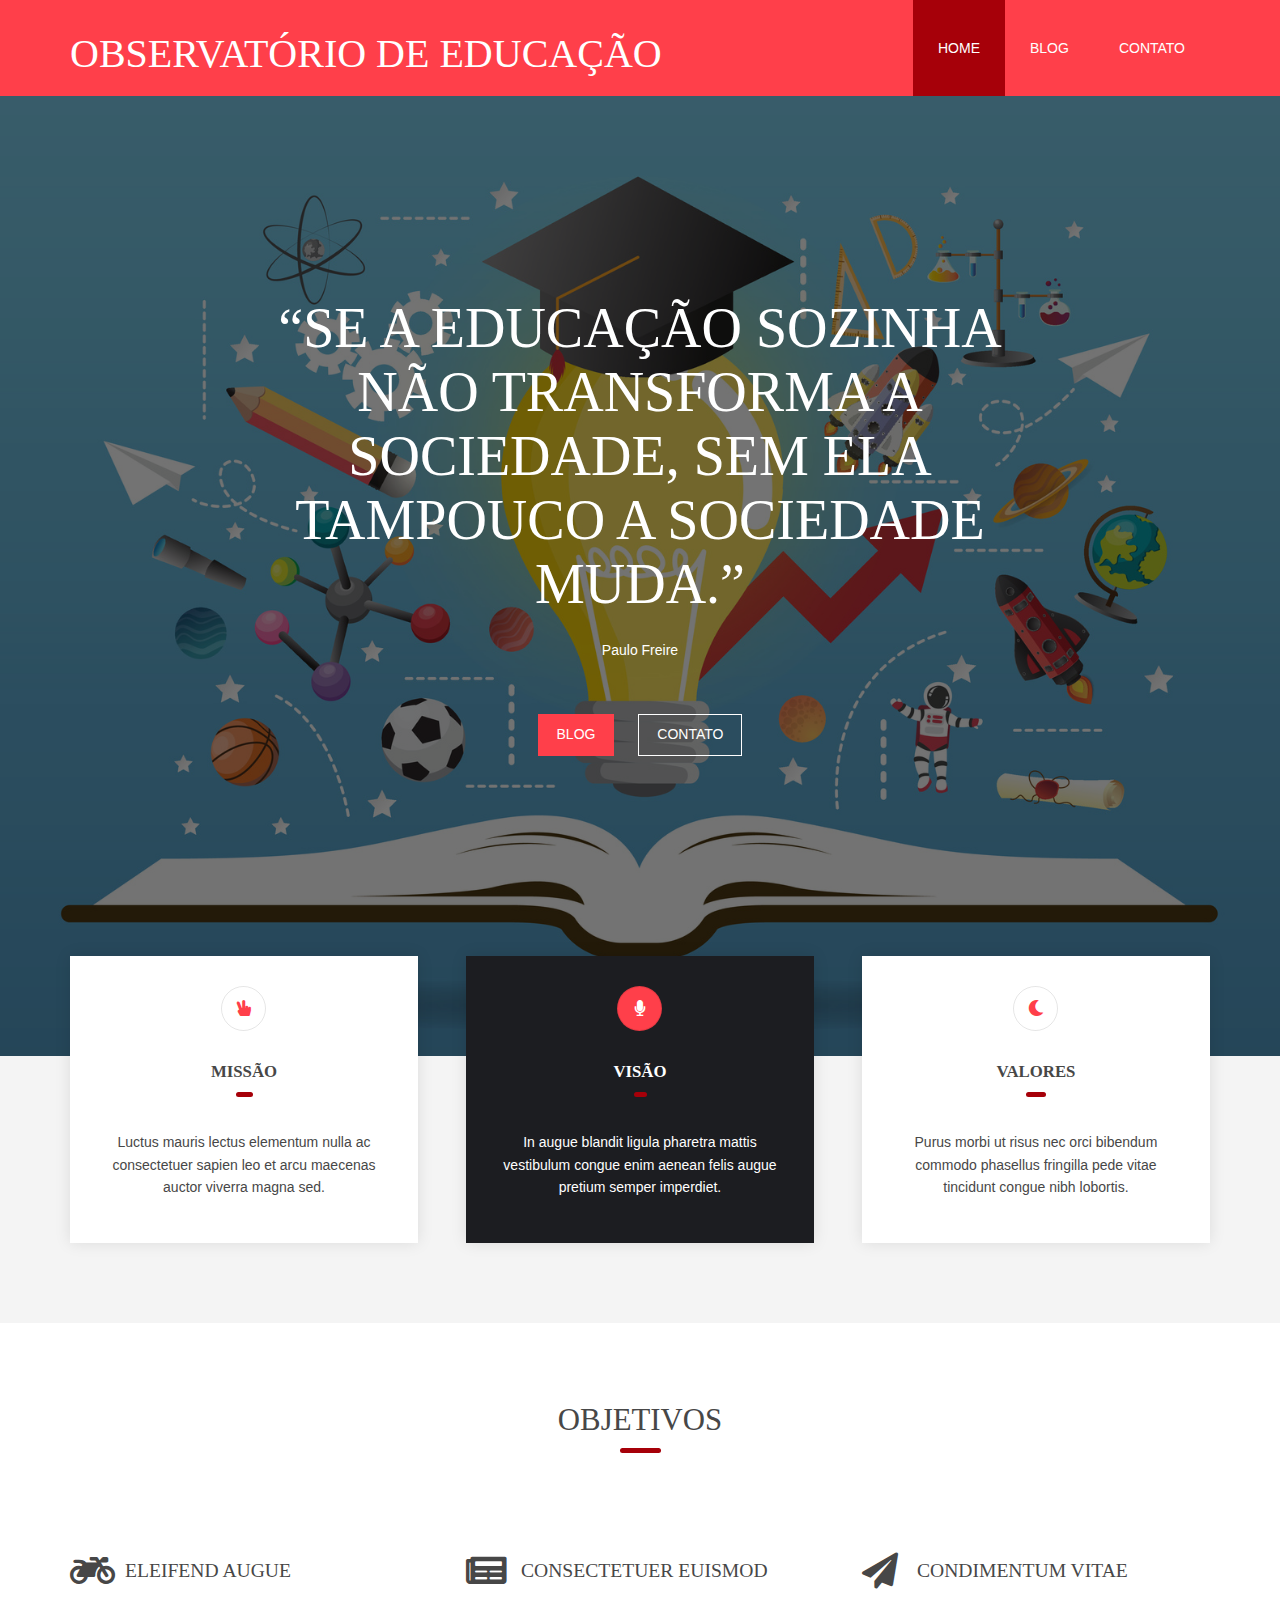
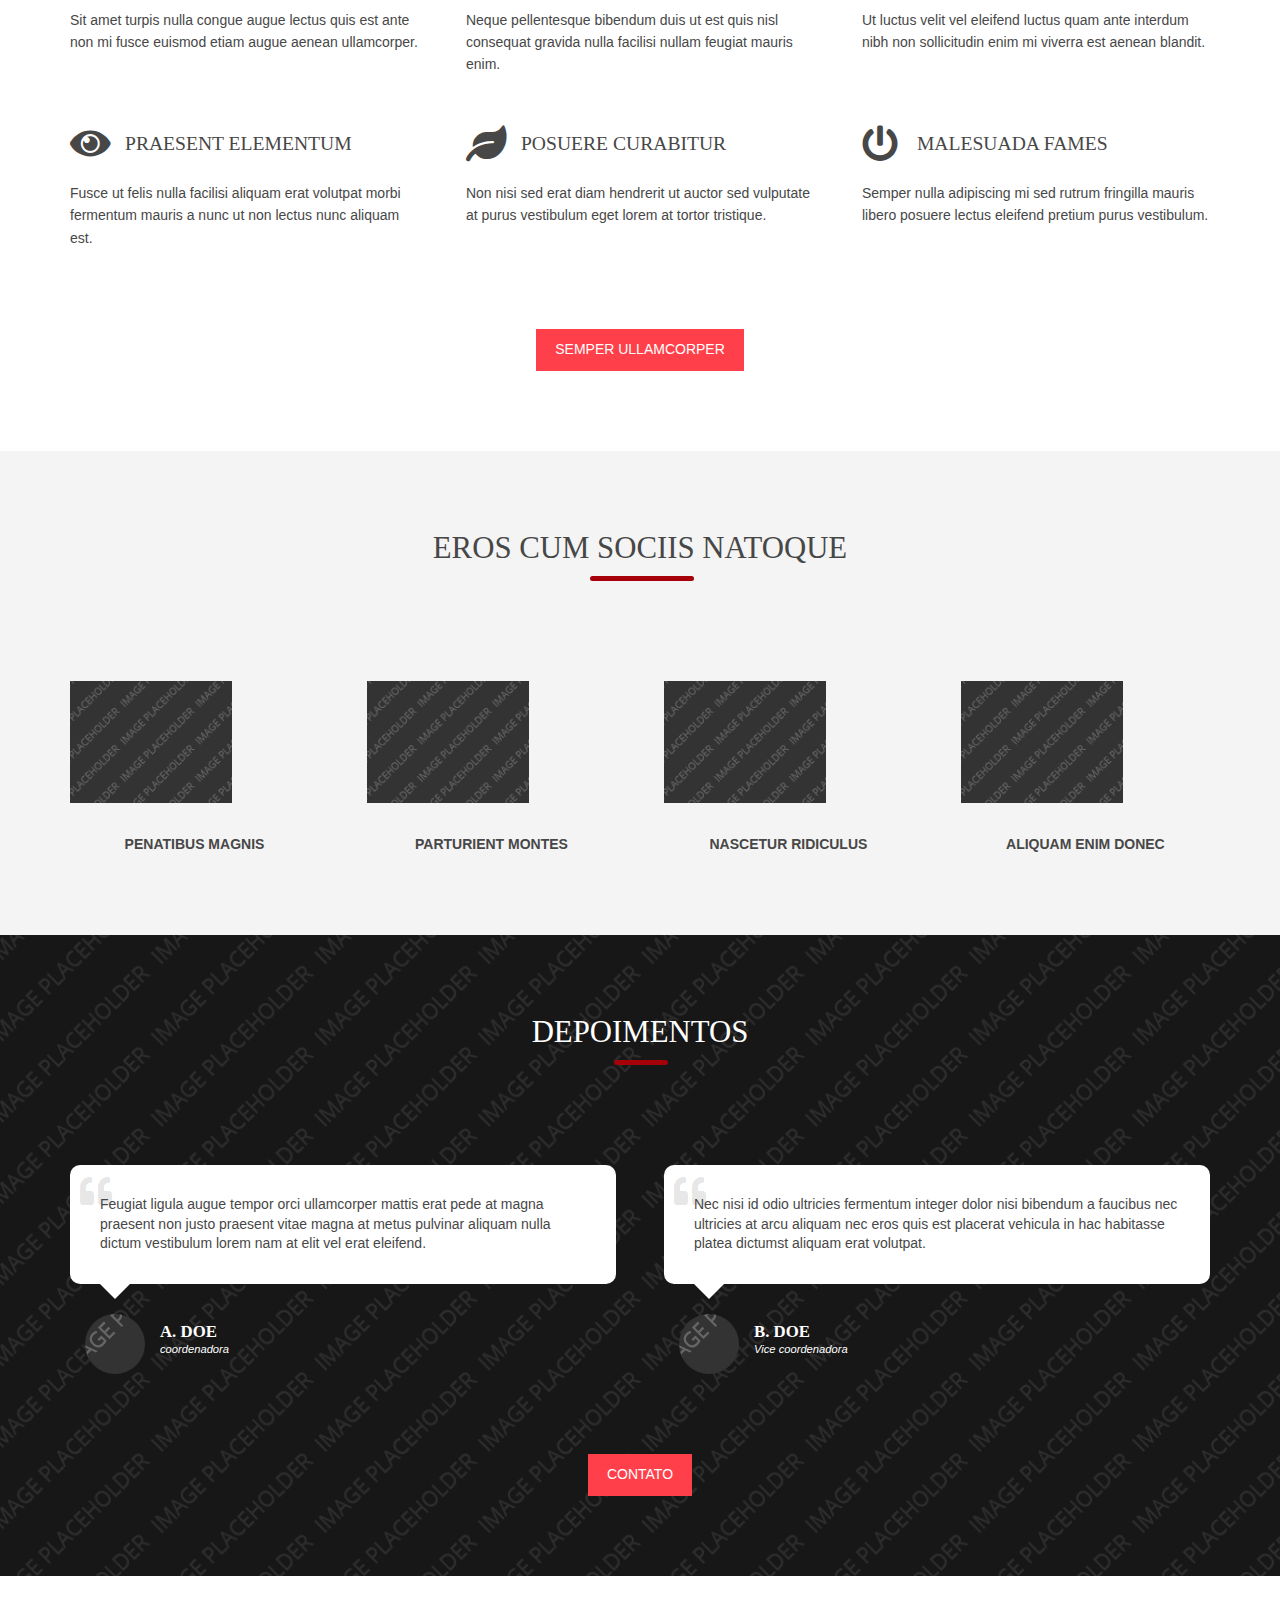
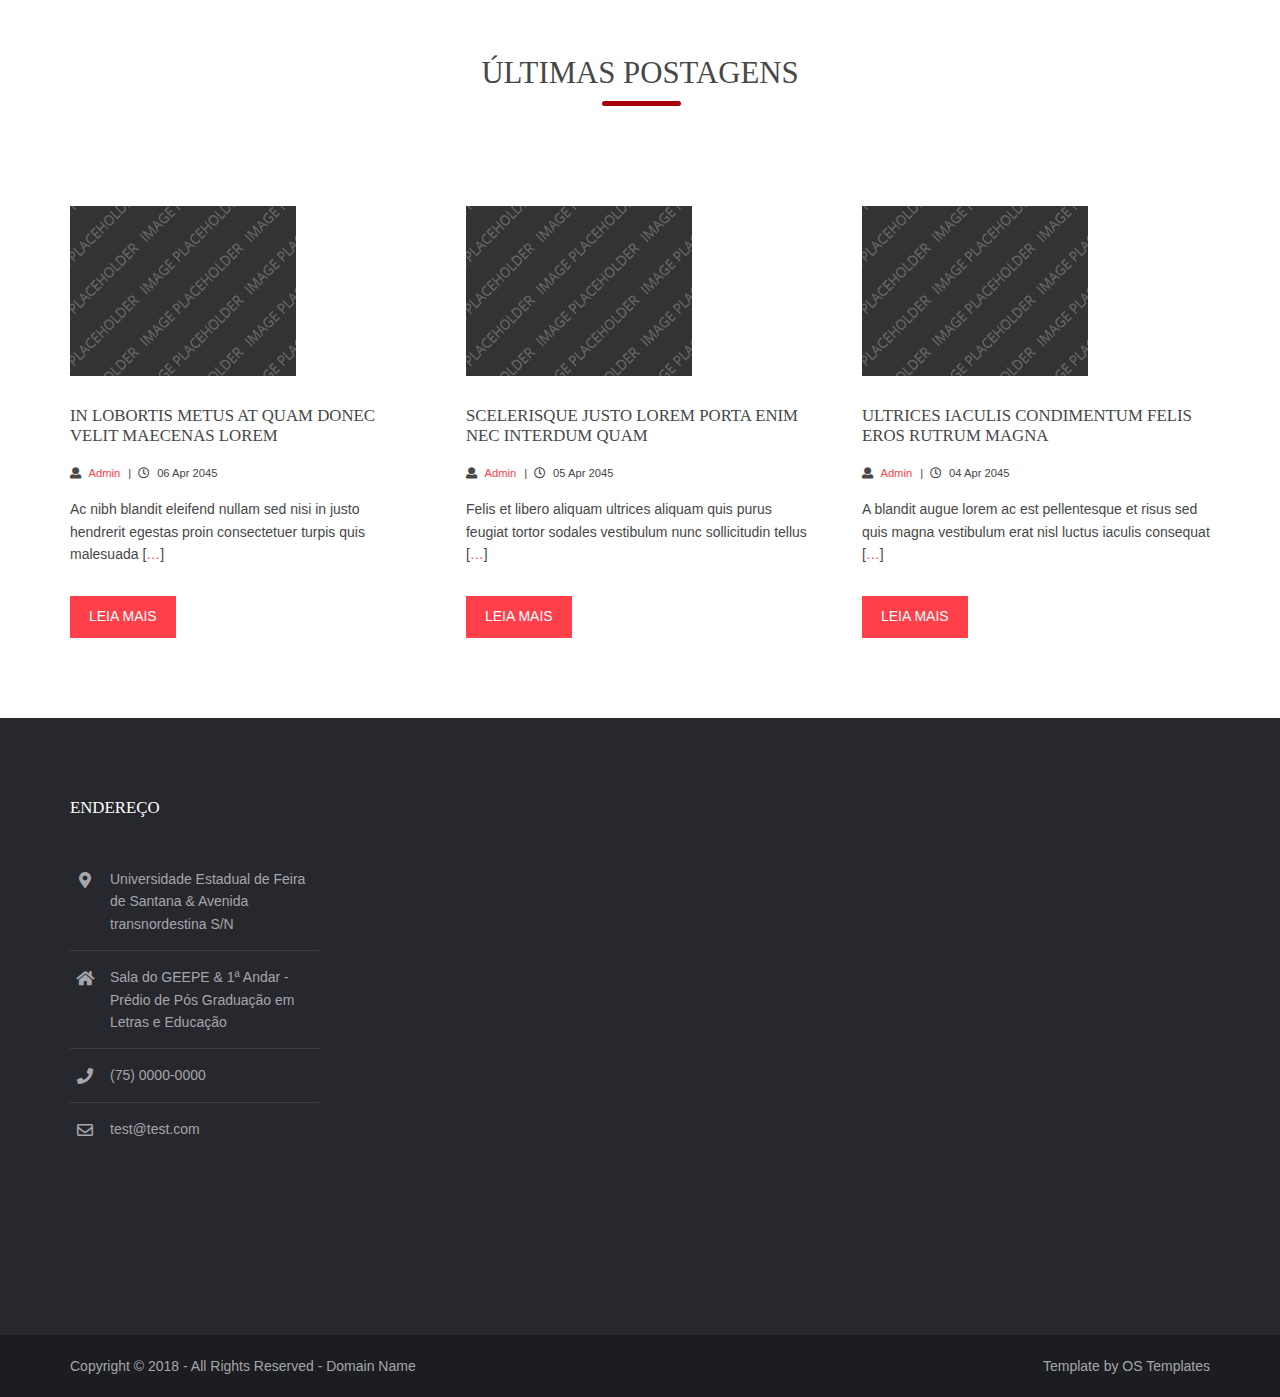
==== commit e85bb556: "alteração" ====
--- a/gleblu/index.html
+++ b/gleblu/index.html
@@ -39,7 +39,7 @@
       <ul class="clear">
         <li class="active"><a href="index.html">Home</a></li>
         <li><a href="pages/Blog.html">Blog</a></li>
-        <li><a href="#">Contato</a></li>
+        <li><a href="pages/Contato.html">Contato</a></li>
       </ul>
       <!-- ################################################################################################ -->
     </nav>
@@ -52,7 +52,7 @@
   <div id="pageintro" class="hoc clear"> 
     <!-- ################################################################################################ -->
     <article>
-      <h3 class="heading">“Se a educação sozinha não transforma a sociedade, sem ela tampouco a sociedade muda.”</h3>
+      <h3 class="heading" >“Se a educação sozinha não transforma a sociedade, sem ela tampouco a sociedade muda.”</h3>
       <p>Paulo Freire</p>
       <footer>
         <ul class="nospace inline pushright">
@@ -208,7 +208,7 @@
         <figure class="clear"><img class="circle" src="images/demo/60x60.png" alt="">
           <figcaption>
             <h6 class="heading">A. Doe</h6>
-            <em>CEO / Quis velit neque</em></figcaption>
+            <em>coordenadora </em></figcaption>
         </figure>
       </li>
       <li class="one_half">
@@ -216,7 +216,7 @@
         <figure class="clear"><img class="circle" src="images/demo/60x60.png" alt="">
           <figcaption>
             <h6 class="heading">B. Doe</h6>
-            <em>Director / Euismod tincidunt</em></figcaption>
+            <em>Vice coordenadora</em></figcaption>
         </figure>
       </li>
     </ul>
@@ -293,65 +293,29 @@
   <footer id="footer" class="hoc clear"> 
     <!-- ################################################################################################ -->
     <div class="one_quarter first">
-      <h6 class="heading">Id ornare et lorem sed</h6>
+      <h6 class="heading">Endereço</h6>
       <ul class="nospace linklist contact btmspace-30">
         <li><i class="fas fa-map-marker-alt"></i>
           <address>
-          Street Name &amp; Number, Town, Postcode/Zip
+          Universidade Estadual de Feira de Santana &amp; Avenida transnordestina S/N
           </address>
         </li>
-        <li><i class="fas fa-phone"></i> +00 (123) 456 7890</li>
-        <li><i class="far fa-envelope"></i> info@domain.com</li>
+        <li><i class="fa fa-home" aria-hidden="true"></i>
+          <address>
+            Sala do GEEPE &amp; 1ª Andar - Prédio de Pós Graduação em Letras e Educação
+            </address>
+        </li>
+        <li><i class="fas fa-phone"></i> (75) 0000-0000</li>
+        <li><i class="far fa-envelope"></i> test@test.com</li>
       </ul>
-      <ul class="faico clear">
-        <li><a class="faicon-facebook" href="#"><i class="fab fa-facebook"></i></a></li>
-        <li><a class="faicon-google-plus" href="#"><i class="fab fa-google-plus-g"></i></a></li>
-        <li><a class="faicon-linkedin" href="#"><i class="fab fa-linkedin"></i></a></li>
-        <li><a class="faicon-twitter" href="#"><i class="fab fa-twitter"></i></a></li>
-        <li><a class="faicon-vk" href="#"><i class="fab fa-vk"></i></a></li>
-      </ul>
+      
     </div>
     <div class="one_quarter">
-      <h6 class="heading">Lacinia nunc et porta</h6>
-      <ul class="nospace linklist">
-        <li>
-          <article>
-            <p class="nospace btmspace-10"><a href="#">Porta tellus massa consectetuer sem eget pharetra ligula purus sit amet dui.</a></p>
-            <time class="block font-xs" datetime="2045-04-06">Friday, 6<sup>th</sup> April 2045</time>
-          </article>
-        </li>
-        <li>
-          <article>
-            <p class="nospace btmspace-10"><a href="#">Commodo ornare maximus donec consectetuer adipiscing elit pellentesque habitant.</a></p>
-            <time class="block font-xs" datetime="2045-04-05">Thursday, 5<sup>th</sup> April 2045</time>
-          </article>
-        </li>
-      </ul>
-    </div>
-    <div class="one_quarter">
-      <h6 class="heading">Non lobortis felis lacus</h6>
-      <ul class="nospace linklist">
-        <li><a href="#">Morbi tristique senectus</a></li>
-        <li><a href="#">Habitasse platea dictumst</a></li>
-        <li><a href="#">Egestas in hac habitasse</a></li>
-        <li><a href="#">Tellus ac convallis pellentesque</a></li>
-        <li><a href="#">Lacus tortor varius erat</a></li>
-      </ul>
-    </div>
-    <div class="one_quarter">
-      <h6 class="heading">Platea dictumst fusce</h6>
-      <ul class="nospace clear latestimg">
-        <li><a class="imgover" href="#"><img src="images/demo/100x100.png" alt=""></a></li>
-        <li><a class="imgover" href="#"><img src="images/demo/100x100.png" alt=""></a></li>
-        <li><a class="imgover" href="#"><img src="images/demo/100x100.png" alt=""></a></li>
-        <li><a class="imgover" href="#"><img src="images/demo/100x100.png" alt=""></a></li>
-        <li><a class="imgover" href="#"><img src="images/demo/100x100.png" alt=""></a></li>
-        <li><a class="imgover" href="#"><img src="images/demo/100x100.png" alt=""></a></li>
-        <li><a class="imgover" href="#"><img src="images/demo/100x100.png" alt=""></a></li>
-        <li><a class="imgover" href="#"><img src="images/demo/100x100.png" alt=""></a></li>
-        <li><a class="imgover" href="#"><img src="images/demo/100x100.png" alt=""></a></li>
-      </ul>
-    </div>
+      <iframe src="https://www.google.com/maps/embed?pb=!1m18!1m12!1m3!1d3899.695576391204!2d-38.973164884647204!3d-12.201105248114025!2m3!1f0!2f0!3f0!3m2!1i1024!2i768!4f13.1!3m3!1m2!1s0x714388bff917e07%3A0x36241bfc28ea0ec3!2sUniversidade%20Estadual%20de%20Feira%20de%20Santana%20-%20UEFS!5e0!3m2!1spt-BR!2sbr!4v1618878990027!5m2!1spt-BR!2sbr" width="600" height="450" style="border:0;" allowfullscreen="" loading="lazy"></iframe>
+    </div>
+    
+ 
+    
     <!-- ################################################################################################ -->
   </footer>
 </div>
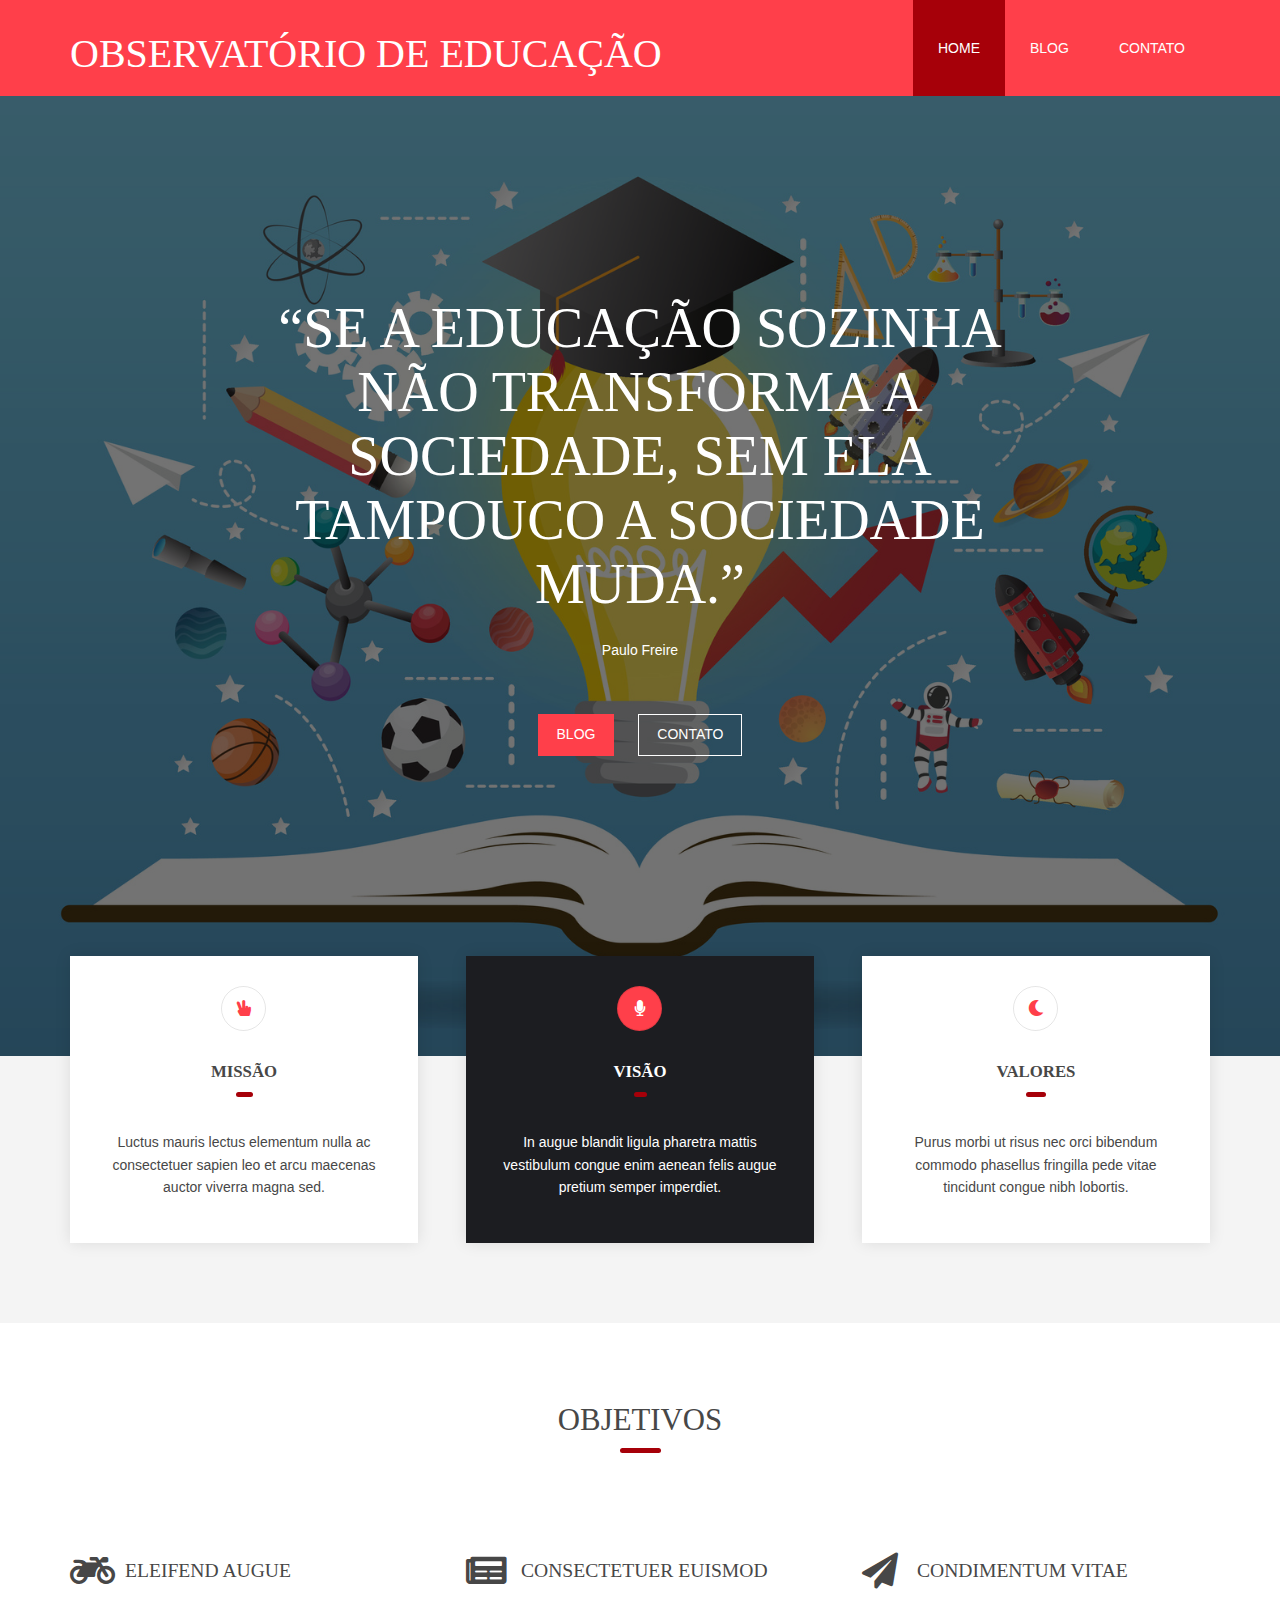
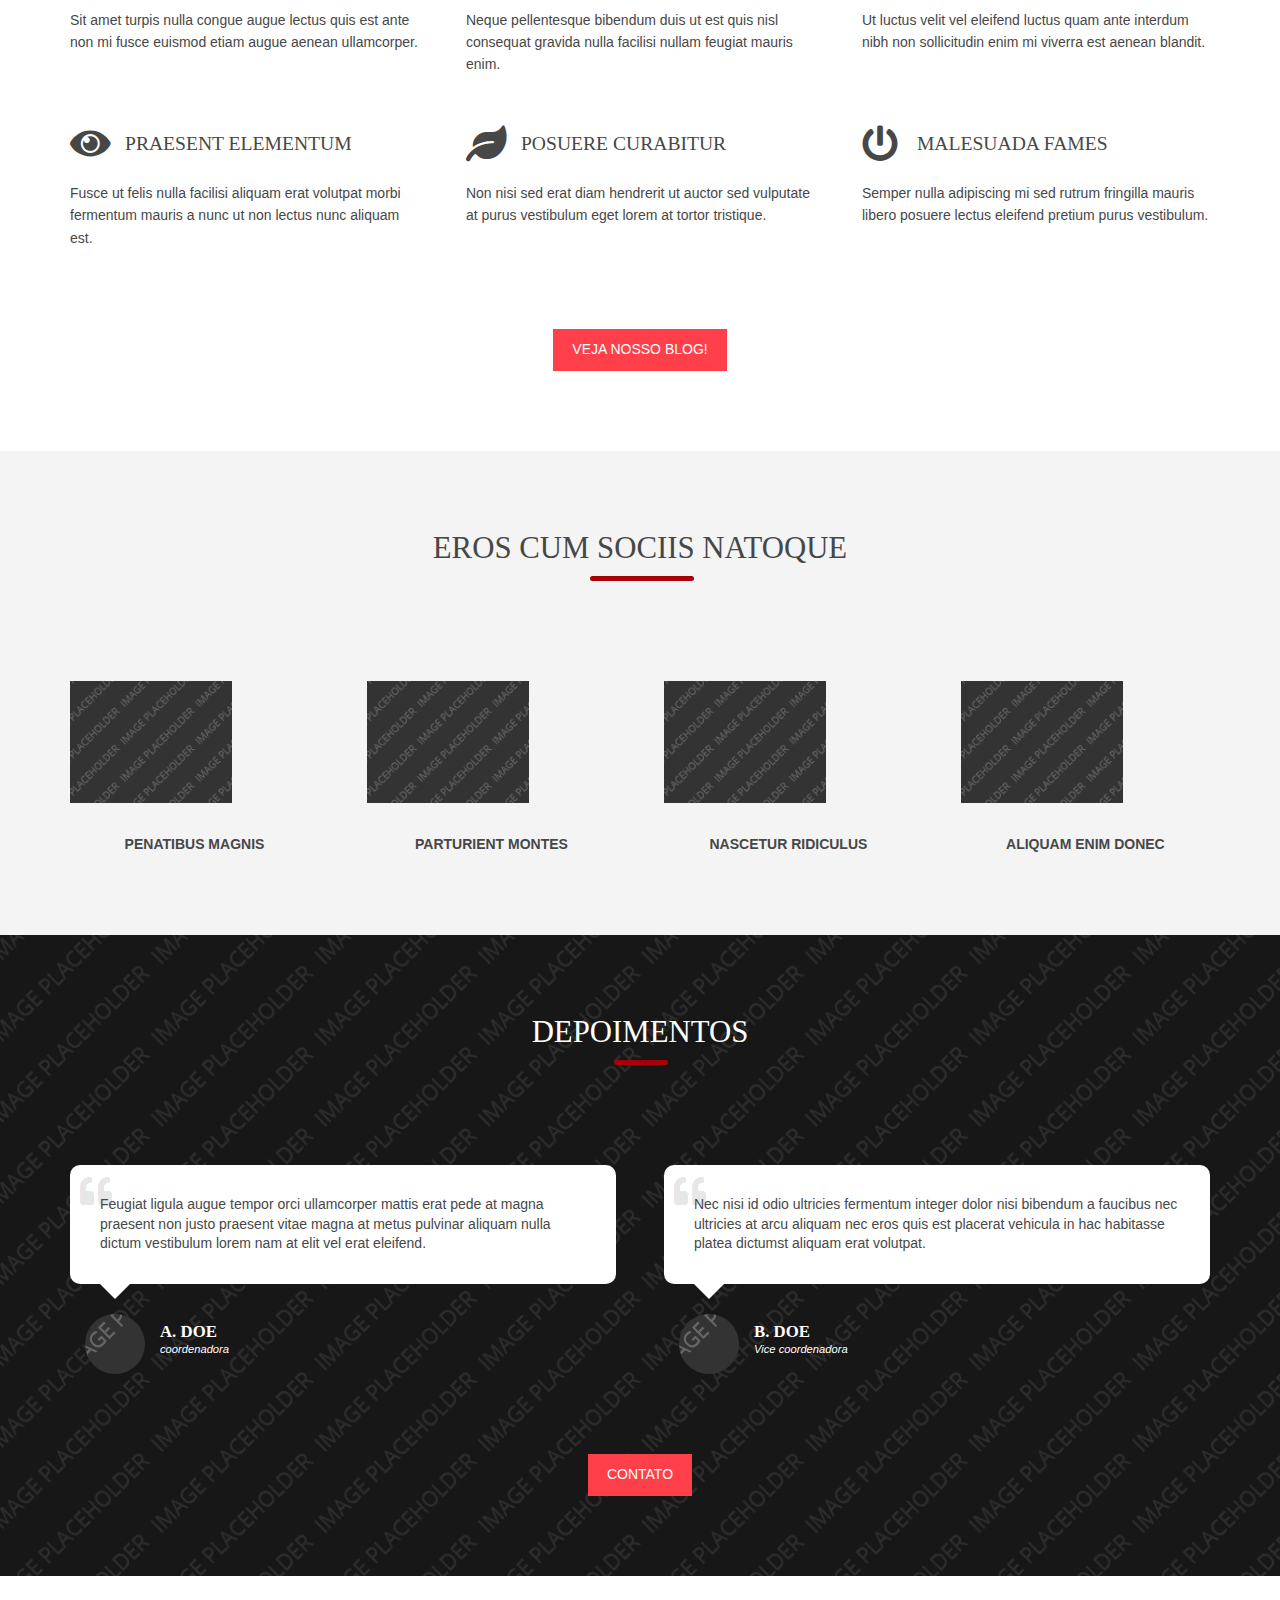
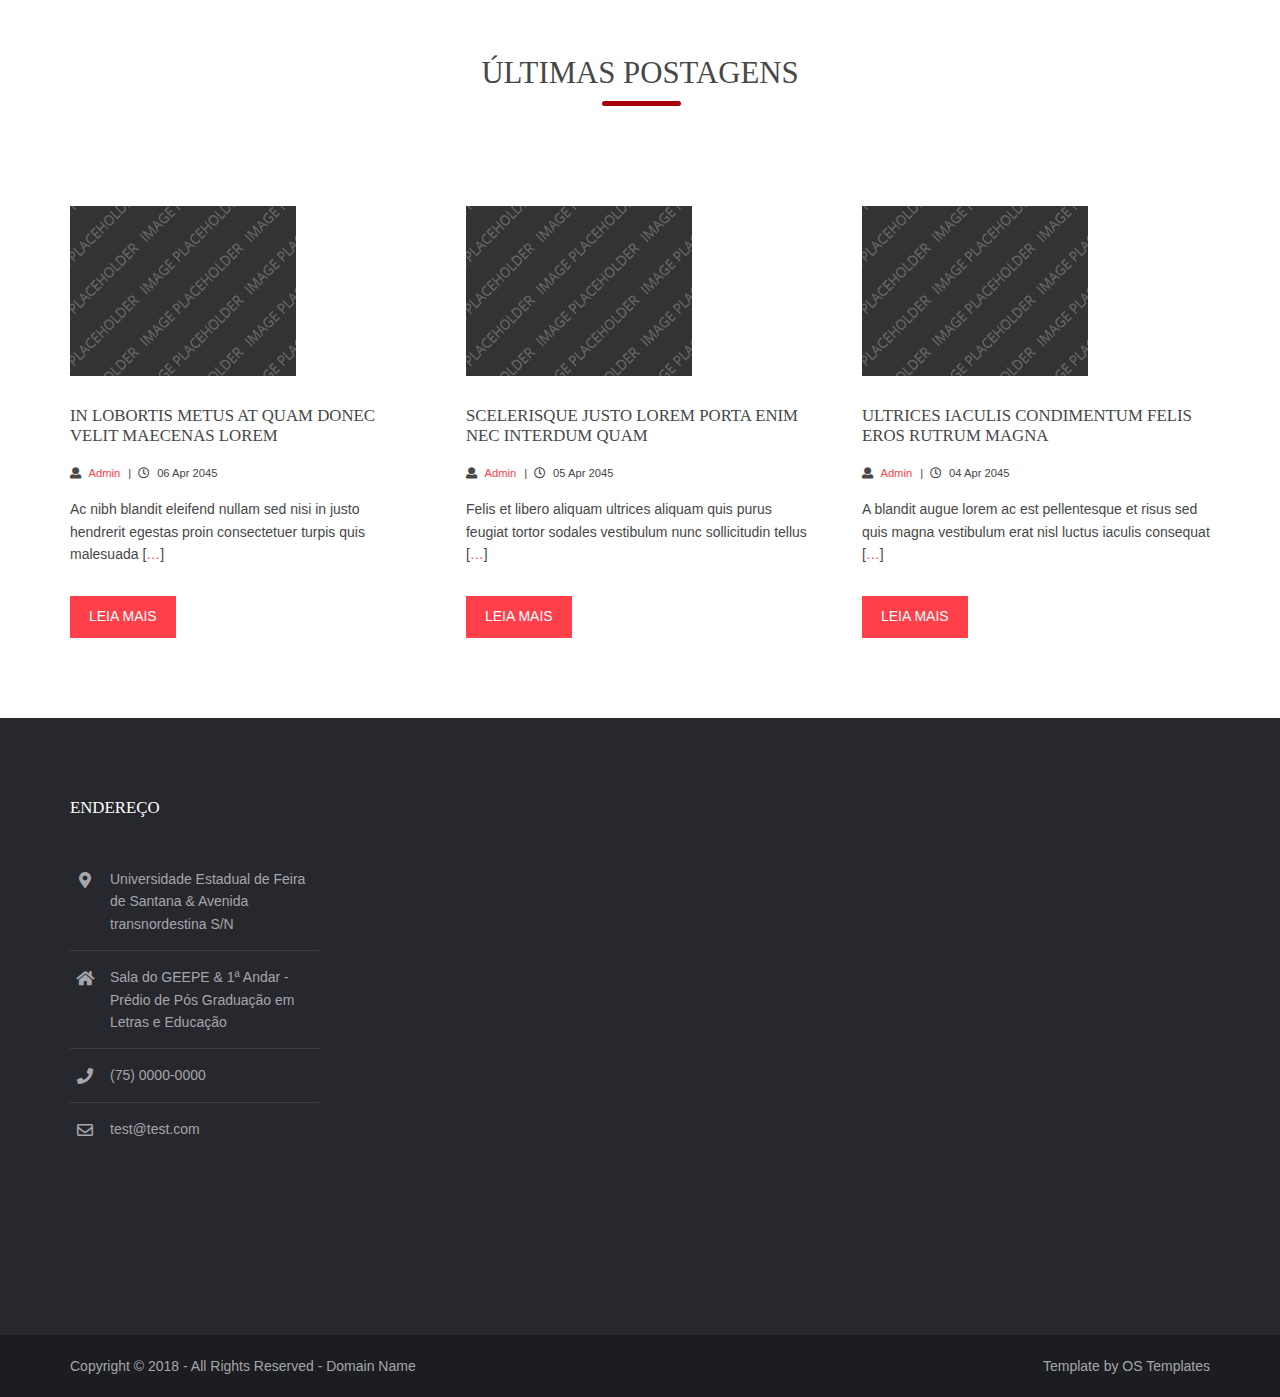
==== commit 3e137bc7: "Update index.html" ====
--- a/gleblu/index.html
+++ b/gleblu/index.html
@@ -56,8 +56,8 @@
       <p>Paulo Freire</p>
       <footer>
         <ul class="nospace inline pushright">
-          <li><a class="btn" href="#">Blog</a></li>
-          <li><a class="btn inverse" href="#">Contato</a></li>
+          <li><a class="btn" href="pages/Blog.html">Blog</a></li>
+          <li><a class="btn inverse" href="pages/Contato.html">Contato</a></li>
         </ul>
       </footer>
     </article>
@@ -153,7 +153,7 @@
         </article>
       </li>
     </ul>
-    <footer class="center"><a class="btn" href="#">Semper ullamcorper</a></footer>
+    <footer class="center"><a class="btn" href="pages/Blog.html">Veja nosso Blog!</a></footer>
     <!-- ################################################################################################ -->
     <!-- / main body -->
     <div class="clear"></div>
